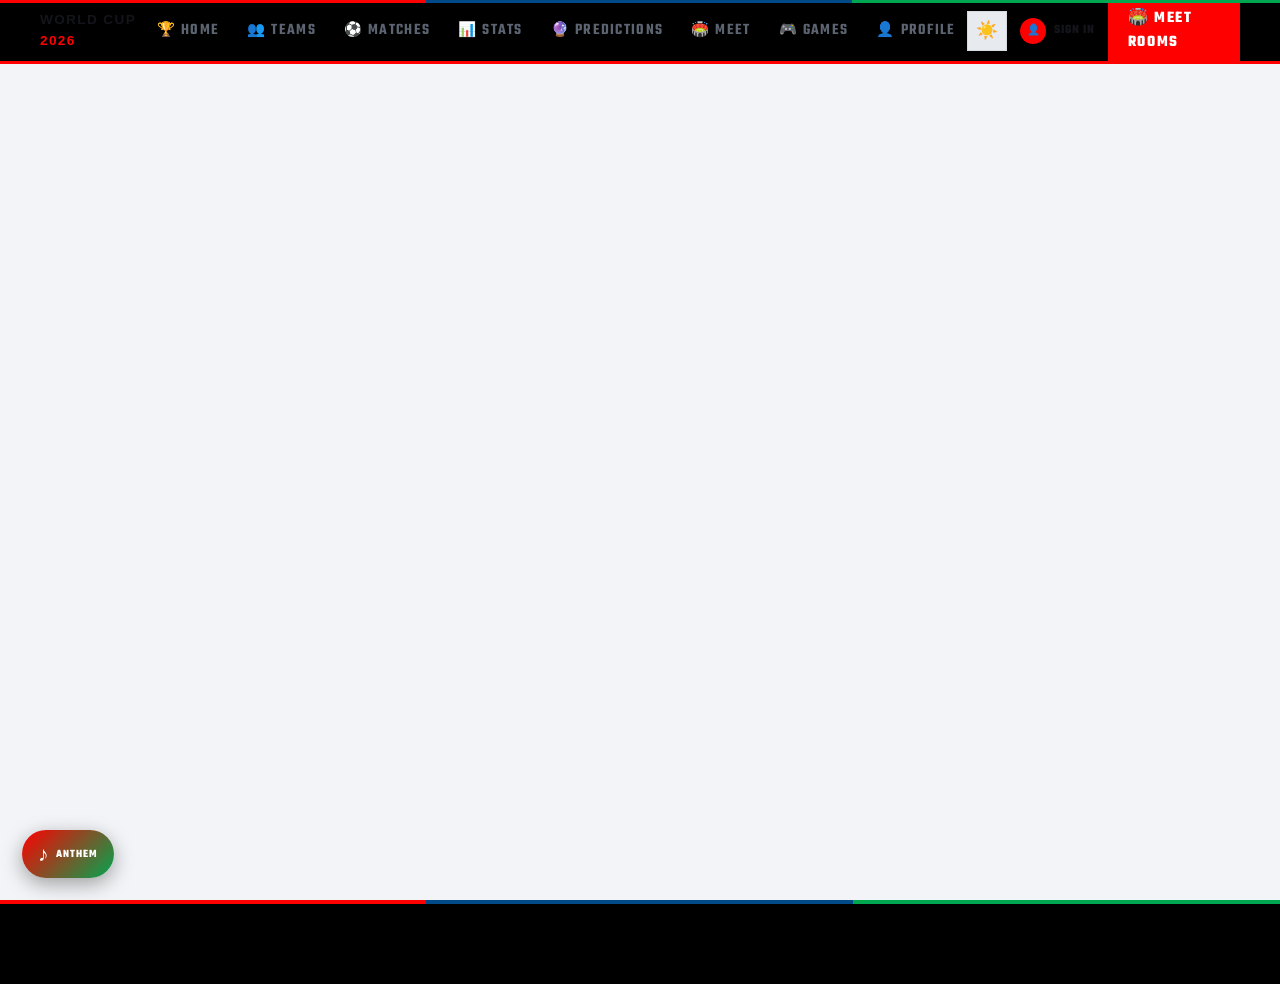
==== auth.html @ ac5ce8b0 "Merge pull request #30 from Archemasachika7/claude/focused-mccarthy-uDtkL Add auth page, profile pag" ====
<!DOCTYPE html>
<html lang="en">
<head>
  <meta charset="UTF-8" />
  <meta name="viewport" content="width=device-width, initial-scale=1.0" />
  <title>Sign In — World Cup 2026 Hub</title>
  <meta name="description" content="Sign in to your World Cup 2026 Hub account." />
  <link rel="icon" href="data:image/svg+xml,<svg xmlns='http://www.w3.org/2000/svg' viewBox='0 0 100 100'><text y='.9em' font-size='90'>⚽</text></svg>" />
  <link rel="preconnect" href="https://fonts.googleapis.com" />
  <link rel="preconnect" href="https://fonts.gstatic.com" crossorigin />
  <link rel="stylesheet" href="https://fonts.googleapis.com/css2?family=Archivo+Black&family=Teko:wght@400;500;600;700&family=Syncopate:wght@400;700&display=swap" />
  <link rel="stylesheet" href="css/style.css" />
  <link rel="stylesheet" href="css/animations.css" />
  <link rel="stylesheet" href="https://cdn.jsdelivr.net/npm/flag-icons@7.2.3/css/flag-icons.min.css" />
  <script src="https://cdn.jsdelivr.net/npm/@supabase/supabase-js@2/dist/umd/supabase.min.js"></script>
</head>
<body>

<nav id="main-nav"></nav>

<div class="auth-page">
  <div class="auth-card card-enter" id="auth-card">

    <!-- ── Logo / heading ─────────────────────────── -->
    <div class="auth-header">
      <div class="auth-badge">⚽</div>
      <h1 class="auth-title">World Cup 2026 Hub</h1>
      <p class="auth-subtitle">Sign in with a magic link — no password needed.</p>
    </div>

    <!-- ── Magic-link form ────────────────────────── -->
    <div id="auth-form-wrap">
      <div class="auth-field">
        <label for="auth-email" class="auth-label">Email address</label>
        <input id="auth-email" type="email" class="auth-input" placeholder="you@example.com" autocomplete="email" />
      </div>
      <button id="auth-send-btn" class="auth-btn">Send Magic Link</button>
      <p id="auth-msg" class="auth-msg" aria-live="polite"></p>
    </div>

    <!-- ── Already-logged-in state ────────────────── -->
    <div id="auth-logged-in" style="display:none; text-align:center;">
      <div class="auth-avatar-large" id="auth-avatar-large"></div>
      <p class="auth-welcome" id="auth-welcome-name"></p>
      <div class="auth-actions">
        <a href="profile.html" class="auth-btn">View Profile</a>
        <button id="auth-signout-btn" class="auth-btn auth-btn-ghost">Sign Out</button>
      </div>
    </div>

    <!-- ── Divider + social proof ─────────────────── -->
    <div class="auth-footer-note">
      Your predictions, Meet Room name, and lineup are tied to your account.
      <br>No tracking beyond what you choose to share.
    </div>
  </div>
</div>

<footer id="footer"></footer>

<script src="js/data.js"></script>
<script src="js/supabase-client.js"></script>
<script src="js/shared.js"></script>
<script src="js/auth.js"></script>
<script>
document.addEventListener("DOMContentLoaded", () => {
  buildNav("auth");

  // Listen for auth state
  WCAuth.onChange((user, profile) => {
    const formWrap = document.getElementById("auth-form-wrap");
    const loggedIn = document.getElementById("auth-logged-in");
    if (user) {
      formWrap.style.display = "none";
      loggedIn.style.display = "block";
      const display = profile?.display_name || user.email?.split("@")[0] || "Fan";
      document.getElementById("auth-welcome-name").textContent = `Welcome back, ${display}!`;
      const avatarEl = document.getElementById("auth-avatar-large");
      avatarEl.innerHTML = profile?.avatar_url
        ? `<img src="${profile.avatar_url}" alt="${display}" />`
        : `<span class="initials-big">${display.slice(0,2).toUpperCase()}</span>`;
      // Auto-redirect after 1.5 s unless they came from profile
      const from = new URLSearchParams(location.search).get("from");
      if (!from) setTimeout(() => location.href = "profile.html", 1500);
    } else {
      formWrap.style.display = "block";
      loggedIn.style.display = "none";
    }
  });

  // Magic-link send
  document.getElementById("auth-send-btn").addEventListener("click", sendMagicLink);
  document.getElementById("auth-email").addEventListener("keydown", e => {
    if (e.key === "Enter") sendMagicLink();
  });
  document.getElementById("auth-signout-btn").addEventListener("click", () => WCAuth.signOut());
});

async function sendMagicLink() {
  const email = document.getElementById("auth-email").value.trim();
  const msg   = document.getElementById("auth-msg");
  const btn   = document.getElementById("auth-send-btn");

  if (!email || !email.includes("@")) {
    msg.textContent = "Enter a valid email address.";
    msg.className = "auth-msg error";
    return;
  }

  btn.disabled = true;
  btn.textContent = "Sending…";
  msg.textContent = "";
  msg.className = "auth-msg";

  const { error } = await _sb.auth.signInWithOtp({
    email,
    options: { emailRedirectTo: location.origin + "/profile.html" },
  });

  btn.disabled = false;
  btn.textContent = "Send Magic Link";

  if (error) {
    msg.textContent = "Error: " + error.message;
    msg.className = "auth-msg error";
  } else {
    msg.textContent = "✅ Magic link sent! Check your inbox and click to sign in.";
    msg.className = "auth-msg success";
  }
}
</script>
</body>
</html>
---- css/style.css ----
/* ============================================================
   World Cup 2026 — Official FIFA Brand Identity
   ============================================================ */

@import url('https://fonts.googleapis.com/css2?family=Archivo+Black&family=Teko:wght@400;500;600;700&family=Syncopate:wght@400;700&display=swap');

/* Utility */
.hidden { display: none !important; }

:root {
  /* FIFA 2026 Brand Palette */
  --bg-dark:    #000000;
  --bg-card:    #0d0d0d;
  --bg-hover:   #1a1a1a;
  --accent:     #FF0000;        /* USA Red */
  --accent2:    #00A650;        /* Mexico Green */
  --canada:     #004B87;        /* Canada Blue */
  --cyan:       #00D4FF;
  --purple:     #8B00FF;
  --gold:       #FFD700;
  --text:       #FFFFFF;
  --text-dim:   #888888;
  --border:     #2a2a2a;
  --green:      #00A650;
  --yellow:     #FFD700;
  --red:        #FF0000;
  --radius:     0px;            /* Sharp edges — no border-radius */
  --shadow:     0 8px 0px rgba(255,0,0,0.15), 0 0 40px rgba(0,0,0,0.8);
  --font-head:  'Archivo Black', 'Impact', sans-serif;
  --font-label: 'Teko', 'Arial Narrow', sans-serif;
  --font-geo:   'Syncopate', 'Arial', sans-serif;
}

/* Light theme — overrides the structural colour variables */
:root[data-theme="light"] {
  --bg-dark:  #f3f4f7;
  --bg-card:  #ffffff;
  --bg-hover: #e7eaef;
  --text:     #14141c;
  --text-dim: #5b6470;
  --border:   #d6dae1;
  --shadow:   0 8px 0px rgba(255,0,0,0.10), 0 0 40px rgba(0,0,0,0.08);
}
/* Lighten the cinematic background layers in light mode (opacity drives the
   crossfade; filter brightness is independent so the fade still works). */
:root[data-theme="light"] .wc-bg-layer {
  filter: blur(16px) brightness(1.55) grayscale(0.25) !important;
}

*, *::before, *::after { box-sizing: border-box; margin: 0; padding: 0; }

html { scroll-behavior: smooth; }

body {
  background: var(--bg-dark);
  color: var(--text);
  font-family: 'Teko', 'Arial Narrow', system-ui, sans-serif;
  font-size: 1.05rem;
  letter-spacing: 0.01em;
  line-height: 1.5;
  overflow-x: hidden;
}

a { color: inherit; text-decoration: none; }
button { cursor: pointer; }

/* ============================================================
   Scrollbar
   ============================================================ */
::-webkit-scrollbar { width: 4px; height: 4px; }
::-webkit-scrollbar-track { background: #000; }
::-webkit-scrollbar-thumb { background: var(--accent); border-radius: 0; }

/* ============================================================
   Navigation — FIFA 2026 brand bar
   ============================================================ */
#main-nav {
  position: fixed;
  top: 0; left: 0; right: 0;
  z-index: 1000;
  padding: 0 40px;
  height: 64px;
  display: flex;
  align-items: center;
  justify-content: space-between;
  background: #000;
  border-bottom: 3px solid var(--accent);
  transition: border-color 0.1s;
}

/* Host-nation stripe across the top */
#main-nav::before {
  content: '';
  position: absolute;
  top: 0; left: 0; right: 0;
  height: 3px;
  background: linear-gradient(90deg, var(--accent) 33.3%, var(--canada) 33.3% 66.6%, var(--accent2) 66.6%);
}

#main-nav.scrolled {
  background: #000;
  border-bottom-color: var(--accent);
}

.nav-logo {
  display: flex;
  align-items: center;
  gap: 10px;
  font-family: var(--font-geo);
  font-size: 0.85rem;
  font-weight: 700;
  letter-spacing: 0.1em;
  text-transform: uppercase;
}

.nav-logo .logo-wc {
  color: var(--accent);
}

.nav-links {
  display: flex;
  gap: 4px;
  list-style: none;
}

.nav-link {
  font-family: var(--font-label);
  font-size: 1rem;
  font-weight: 600;
  letter-spacing: 0.08em;
  text-transform: uppercase;
  color: var(--text-dim);
  padding: 4px 12px;
  transition: color 0.1s, background 0.1s;
}

.nav-link:hover {
  color: var(--text);
  background: rgba(255,0,0,0.1);
}

.nav-cta {
  background: var(--accent);
  color: white;
  padding: 8px 20px;
  border-radius: 0;
  font-family: var(--font-label);
  font-size: 1rem;
  font-weight: 700;
  text-transform: uppercase;
  letter-spacing: 0.1em;
  transition: background 0.1s;
}

.nav-cta:hover { background: #cc0000; }

.nav-theme-toggle {
  background: var(--bg-hover);
  border: 1px solid var(--border);
  color: var(--text);
  font-size: 1.1rem;
  line-height: 1;
  width: 40px;
  height: 40px;
  display: inline-flex;
  align-items: center;
  justify-content: center;
  flex-shrink: 0;
  transition: border-color 0.15s, transform 0.15s;
}
.nav-theme-toggle:hover { border-color: var(--accent); transform: scale(1.08); }

/* ============================================================
   Hero Section — FIFA 2026 Brutalist
   ============================================================ */
#hero {
  position: relative;
  min-height: 100vh;
  display: flex;
  align-items: center;
  overflow: hidden;
  background: #000;
}

.hero-bg {
  position: absolute;
  inset: 0;
  background: #000;
}

/* Large geometric "26" grid pattern */
.hero-grid {
  position: absolute;
  inset: 0;
  background-image:
    linear-gradient(rgba(255,0,0,0.06) 1px, transparent 1px),
    linear-gradient(90deg, rgba(255,0,0,0.06) 1px, transparent 1px);
  background-size: 48px 48px;
}

/* Geometric accent block */
.hero-grid::after {
  content: '';
  position: absolute;
  top: 0; right: 0;
  width: 40%;
  height: 100%;
  background: linear-gradient(135deg, transparent 40%, rgba(255,0,0,0.04) 100%);
  clip-path: polygon(30% 0%, 100% 0%, 100% 100%, 0% 100%);
}

.hero-content {
  position: relative;
  z-index: 2;
  max-width: 1200px;
  margin: 0 auto;
  padding: 120px 40px 60px;
  width: 100%;
}

.hero-eyebrow {
  display: inline-flex;
  align-items: center;
  gap: 8px;
  background: var(--accent);
  border: none;
  border-radius: 0;
  padding: 5px 14px;
  font-family: var(--font-label);
  font-size: 0.95rem;
  font-weight: 700;
  text-transform: uppercase;
  letter-spacing: 0.15em;
  color: #fff;
  margin-bottom: 24px;
}

.hero-live-dot {
  width: 8px; height: 8px;
  background: #fff;
  border-radius: 50%;
  animation: pulse 1.5s infinite;
}

@keyframes pulse {
  0%, 100% { opacity: 1; transform: scale(1); }
  50%       { opacity: 0.4; transform: scale(1.3); }
}

.hero-title {
  font-family: var(--font-head);
  font-size: clamp(3rem, 8vw, 6.5rem);
  font-weight: 900;
  line-height: 0.95;
  letter-spacing: -0.02em;
  text-transform: uppercase;
  margin-bottom: 16px;
}

.hero-title .wc-year {
  color: var(--accent);
  display: block;
  font-family: var(--font-geo);
  font-size: 0.55em;
  letter-spacing: 0.12em;
}

.hero-subtitle {
  font-family: var(--font-label);
  font-size: clamp(1.1rem, 2vw, 1.35rem);
  color: var(--text-dim);
  max-width: 560px;
  margin-bottom: 36px;
  letter-spacing: 0.04em;
}

.hero-hosts {
  display: flex;
  gap: 0;
  flex-wrap: wrap;
  margin-bottom: 40px;
}

.host-pill {
  background: #000;
  border: 2px solid var(--border);
  border-radius: 0;
  padding: 6px 14px;
  font-family: var(--font-label);
  font-size: 0.95rem;
  font-weight: 600;
  letter-spacing: 0.06em;
  display: flex;
  align-items: center;
  gap: 6px;
  margin-right: -2px;
}

.host-pill:nth-child(1) { border-color: var(--accent); }
.host-pill:nth-child(2) { border-color: var(--canada); }
.host-pill:nth-child(3) { border-color: var(--accent2); }

.hero-actions {
  display: flex;
  gap: 0;
  flex-wrap: wrap;
  margin-bottom: 56px;
}

.btn-primary {
  background: var(--accent);
  color: white;
  border: none;
  padding: 14px 32px;
  border-radius: 0;
  font-family: var(--font-label);
  font-size: 1.1rem;
  font-weight: 700;
  letter-spacing: 0.1em;
  text-transform: uppercase;
  display: inline-flex;
  align-items: center;
  gap: 8px;
  transition: background 0.1s;
}

.btn-primary:hover { background: #cc0000; }

.btn-secondary {
  background: transparent;
  color: white;
  border: 2px solid rgba(255,255,255,0.3);
  padding: 14px 32px;
  border-radius: 0;
  font-family: var(--font-label);
  font-size: 1.1rem;
  font-weight: 600;
  letter-spacing: 0.1em;
  text-transform: uppercase;
  display: inline-flex;
  align-items: center;
  gap: 8px;
  transition: border-color 0.1s, background 0.1s;
}

.btn-secondary:hover { border-color: var(--accent); background: rgba(255,0,0,0.08); }

.hero-stats {
  display: flex;
  gap: 0;
  flex-wrap: wrap;
}

.hero-stat {
  text-align: left;
  padding: 16px 28px 16px 0;
  margin-right: 28px;
  border-right: 2px solid var(--border);
}

.hero-stat:last-child { border-right: none; }

.hero-stat .stat-num {
  font-family: var(--font-head);
  font-size: 2.6rem;
  font-weight: 900;
  color: var(--accent);
  line-height: 1;
}

.hero-stat .stat-lbl {
  font-family: var(--font-label);
  font-size: 0.9rem;
  color: var(--text-dim);
  text-transform: uppercase;
  letter-spacing: 0.1em;
  margin-top: 2px;
}

.hero-countdown {
  position: absolute;
  bottom: 40px;
  right: 40px;
  text-align: right;
}

.countdown-label {
  font-family: var(--font-label);
  font-size: 0.8rem;
  text-transform: uppercase;
  letter-spacing: 0.12em;
  color: var(--text-dim);
  margin-bottom: 6px;
}

#hero-countdown {
  font-family: var(--font-head);
  font-size: 1.4rem;
  font-weight: 900;
  color: var(--gold);
  font-variant-numeric: tabular-nums;
}

#hero-countdown span {
  display: inline-block;
  min-width: 2.5ch;
  text-align: center;
}

/* ============================================================
   Sections
   ============================================================ */
.section {
  padding: 80px 40px;
  max-width: 1200px;
  margin: 0 auto;
}

.section-full {
  padding: 80px 0;
}

.section-full .section-inner {
  max-width: 1200px;
  margin: 0 auto;
  padding: 0 40px;
}

.section-header {
  margin-bottom: 40px;
}

.section-tag {
  display: inline-block;
  background: var(--accent);
  color: #fff;
  border: none;
  border-radius: 0;
  padding: 3px 12px;
  font-family: var(--font-label);
  font-size: 0.85rem;
  font-weight: 700;
  text-transform: uppercase;
  letter-spacing: 0.12em;
  margin-bottom: 10px;
}

.section-title {
  font-family: var(--font-head);
  font-size: clamp(1.8rem, 4vw, 2.8rem);
  font-weight: 900;
  letter-spacing: -0.01em;
  text-transform: uppercase;
  margin-bottom: 8px;
}

.section-desc {
  color: var(--text-dim);
  font-size: 0.95rem;
  max-width: 560px;
}

.section-sub-title {
  font-size: 1.2rem;
  font-weight: 700;
  margin: 32px 0 16px;
  color: var(--text);
}

.section-fade { opacity: 0; transform: translateY(30px); transition: opacity 0.6s, transform 0.6s; }
.section-fade.visible { opacity: 1; transform: none; }

/* ============================================================
   Search
   ============================================================ */
.search-wrap {
  margin-bottom: 32px;
}

#search-input {
  width: 100%;
  max-width: 440px;
  background: var(--bg-card);
  border: 2px solid var(--border);
  border-radius: 0;
  padding: 12px 18px;
  font-family: var(--font-label);
  font-size: 1rem;
  letter-spacing: 0.05em;
  color: var(--text);
  outline: none;
  transition: border-color 0.1s;
}

#search-input:focus { border-color: var(--accent); }
#search-input::placeholder { color: var(--text-dim); }

/* ============================================================
   Teams Grid
   ============================================================ */
.conf-section { margin-bottom: 48px; }

.conf-title {
  font-size: 1rem;
  font-weight: 700;
  text-transform: uppercase;
  letter-spacing: 1px;
  color: var(--text-dim);
  margin-bottom: 16px;
  display: flex;
  align-items: center;
  gap: 10px;
}

.conf-count {
  background: var(--bg-card);
  border: 1px solid var(--border);
  border-radius: 0;
  padding: 2px 10px;
  font-family: var(--font-label);
  font-size: 0.85rem;
  font-weight: 600;
  color: var(--text-dim);
}

.teams-row {
  display: grid;
  grid-template-columns: repeat(auto-fill, minmax(160px, 1fr));
  gap: 2px;
}

.team-card {
  background: var(--bg-card);
  border: 1px solid var(--border);
  border-radius: 0;
  padding: 20px 14px;
  text-align: center;
  cursor: pointer;
  transition: border-color 0.1s, background 0.1s;
  position: relative;
  overflow: hidden;
}

.team-card::after {
  content: '';
  position: absolute;
  bottom: 0; left: 0; right: 0;
  height: 2px;
  background: var(--accent);
  transform: scaleX(0);
  transition: transform 0.1s;
  transform-origin: left;
}

.team-card:hover { border-color: var(--accent); background: #0d0d0d; }
.team-card:hover::after { transform: scaleX(1); }

.host-badge {
  position: absolute;
  top: 0; right: 0;
  background: var(--accent);
  color: white;
  font-family: var(--font-label);
  font-size: 0.7rem;
  font-weight: 700;
  padding: 2px 8px;
  border-radius: 0;
  letter-spacing: 0.08em;
  text-transform: uppercase;
}

.team-flag { font-size: 2.4rem; margin-bottom: 8px; display: block; }
.team-name  { font-family: var(--font-label); font-weight: 700; font-size: 1rem; letter-spacing: 0.04em; text-transform: uppercase; margin-bottom: 4px; line-height: 1.2; }
.team-group { font-family: var(--font-label); font-size: 0.85rem; color: var(--accent); font-weight: 700; letter-spacing: 0.08em; margin-bottom: 2px; }
.team-ranking { font-family: var(--font-label); font-size: 0.8rem; color: var(--text-dim); margin-bottom: 6px; }
.team-stars { font-size: 0.8rem; color: var(--gold); letter-spacing: 2px; }

/* ============================================================
   Matches
   ============================================================ */
.match-tabs-wrap {
  margin-bottom: 24px;
  overflow-x: auto;
  padding-bottom: 4px;
}

#match-tabs {
  display: flex;
  gap: 8px;
  min-width: max-content;
}

.tab-btn {
  background: #000;
  border: 2px solid var(--border);
  border-radius: 0;
  padding: 8px 18px;
  font-family: var(--font-label);
  font-size: 0.95rem;
  font-weight: 700;
  letter-spacing: 0.08em;
  text-transform: uppercase;
  color: var(--text-dim);
  transition: border-color 0.1s, color 0.1s, background 0.1s;
  white-space: nowrap;
}

.tab-btn.active, .tab-btn:hover {
  background: var(--accent);
  border-color: var(--accent);
  color: white;
}

#matches-list {
  display: grid;
  grid-template-columns: repeat(auto-fill, minmax(320px, 1fr));
  gap: 16px;
}

.match-card {
  background: var(--bg-card);
  border: 1px solid var(--border);
  border-left: 3px solid var(--accent);
  border-radius: 0;
  padding: 18px;
  cursor: pointer;
  transition: border-color 0.1s, background 0.1s;
}

.match-card:hover { background: #111; border-left-color: var(--cyan); }

.match-stage { font-family: var(--font-label); font-size: 0.85rem; font-weight: 700; text-transform: uppercase; letter-spacing: 0.1em; color: var(--accent); margin-bottom: 4px; }
.match-date  { font-size: 0.75rem; color: var(--text-dim); margin-bottom: 14px; }

.match-teams {
  display: flex;
  align-items: center;
  justify-content: space-between;
  gap: 8px;
  margin-bottom: 14px;
}

.match-team {
  display: flex;
  align-items: center;
  gap: 6px;
  font-weight: 700;
  font-size: 0.92rem;
  flex: 1;
}

.home-team { justify-content: flex-start; }
.away-team { justify-content: flex-end; flex-direction: row-reverse; }

.mflag { font-size: 1.4rem; }
.mname { font-size: 0.82rem; white-space: nowrap; overflow: hidden; text-overflow: ellipsis; max-width: 90px; }

.match-center { flex-shrink: 0; text-align: center; min-width: 60px; }

.vs-badge {
  background: rgba(255,255,255,0.08);
  border: 1px solid var(--border);
  border-radius: 4px;
  padding: 4px 10px;
  font-size: 0.75rem;
  font-weight: 700;
  color: var(--text-dim);
}

.final-score {
  font-size: 1.2rem;
  font-weight: 900;
  color: var(--gold);
  text-align: center;
  line-height: 1.2;
}
.pen-note { font-size: 0.65rem; color: var(--text-dim); font-weight: 400; }

/* ── Live score badge (in-play matches) ────── */
.live-score-badge {
  display: flex;
  flex-direction: column;
  align-items: center;
  gap: 2px;
  font-size: 1.2rem;
  font-weight: 900;
  color: #ff4444;
  line-height: 1.1;
  text-align: center;
}
.live-elapsed { font-size: 0.65rem; font-weight: 700; color: #ff8888; letter-spacing: 0.05em; }

/* Pulsing red dot (reused for live indicators) */
.live-dot {
  display: inline-block;
  width: 8px;
  height: 8px;
  border-radius: 50%;
  background: #ff3333;
  margin-right: 5px;
  animation: livePulse 1s ease-in-out infinite;
  vertical-align: middle;
}
@keyframes livePulse {
  0%, 100% { opacity: 1; transform: scale(1); }
  50%       { opacity: 0.4; transform: scale(0.7); }
}

/* Modal live / result lines */
.modal-live-badge {
  margin: 4px 0 0;
  font-size: 0.85rem;
  font-weight: 700;
  color: #ff4444;
}
.modal-result {
  margin: 4px 0 0;
  font-size: 0.9rem;
  color: var(--gold);
}

.prob-bar {
  display: flex;
  height: 6px;
  border-radius: 3px;
  overflow: hidden;
  margin-bottom: 4px;
}

.prob-home { background: var(--accent);     display: flex; align-items: center; justify-content: flex-start; padding: 0 4px; font-size: 0.6rem; color: rgba(255,255,255,0.8); overflow: hidden; }
.prob-draw { background: rgba(255,255,255,0.25); display: flex; align-items: center; justify-content: center; font-size: 0.6rem; overflow: hidden; }
.prob-away { background: #3498db;           display: flex; align-items: center; justify-content: flex-end; padding: 0 4px; font-size: 0.6rem; color: rgba(255,255,255,0.8); overflow: hidden; }

.prob-bar { height: 26px; }

.prob-labels {
  display: flex;
  justify-content: space-between;
  font-size: 0.68rem;
  color: var(--text-dim);
  margin-top: 2px;
}

/* ============================================================
   Stats Section
   ============================================================ */
.awards-banner {
  background: #0d0d0d;
  border: none;
  border-left: 4px solid var(--gold);
  border-radius: 0;
  padding: 24px;
  margin-bottom: 40px;
}

.awards-banner h3 {
  font-size: 1rem;
  font-weight: 700;
  text-transform: uppercase;
  letter-spacing: 1px;
  color: var(--gold);
  margin-bottom: 16px;
}

.awards-scroll {
  display: flex;
  gap: 14px;
  overflow-x: auto;
  padding-bottom: 6px;
}

.award-chip {
  background: #0d0d0d;
  border: 1px solid var(--border);
  border-radius: 0;
  padding: 12px 16px;
  min-width: 200px;
  display: flex;
  align-items: center;
  gap: 10px;
  flex-shrink: 0;
}

.award-nation { font-size: 1.6rem; }
.award-chip strong { font-size: 0.88rem; }
.award-chip small { font-size: 0.72rem; color: var(--text-dim); }
.award-league { color: var(--accent) !important; }

.league-section { margin-bottom: 48px; }

.league-title {
  font-size: 1.1rem;
  font-weight: 700;
  margin-bottom: 16px;
  display: flex;
  align-items: center;
  gap: 8px;
}

.stats-table-wrap {
  overflow-x: auto;
  border-radius: 0;
  border: 1px solid var(--border);
}

.stats-table {
  width: 100%;
  border-collapse: collapse;
  font-size: 0.86rem;
}

.stats-table thead {
  background: rgba(229,9,20,0.12);
}

.stats-table th {
  padding: 12px 16px;
  text-align: left;
  font-size: 0.75rem;
  text-transform: uppercase;
  letter-spacing: 0.5px;
  color: var(--text-dim);
  font-weight: 700;
}

.stats-table td {
  padding: 12px 16px;
  border-bottom: 1px solid rgba(255,255,255,0.04);
}

.stats-table tbody tr:hover { background: var(--bg-hover); }
.stats-table tbody tr:last-child td { border-bottom: none; }
.award-row { background: rgba(255,215,0,0.04) !important; }

.rating-badge {
  background: var(--accent);
  color: white;
  padding: 2px 8px;
  border-radius: 0;
  font-family: var(--font-label);
  font-weight: 700;
  font-size: 0.9rem;
  letter-spacing: 0.04em;
}

/* ============================================================
   Predictions Section
   ============================================================ */
.favs-intro {
  background: #0d0d0d;
  border: none;
  border-left: 3px solid var(--canada);
  border-radius: 0;
  padding: 16px 20px;
  font-family: var(--font-label);
  font-size: 1rem;
  letter-spacing: 0.03em;
  color: var(--text-dim);
  margin-bottom: 32px;
}

.favs-podium {
  display: grid;
  grid-template-columns: repeat(3, 1fr);
  gap: 16px;
  margin-bottom: 40px;
}

.podium-card {
  background: #0d0d0d;
  border: 1px solid var(--border);
  border-radius: 0;
  padding: 28px 20px;
  text-align: center;
  cursor: pointer;
  transition: border-color 0.1s, background 0.1s;
  position: relative;
  overflow: hidden;
}

.podium-card::before {
  content: '';
  position: absolute;
  top: 0; left: 0; right: 0;
  height: 4px;
}

.p1::before { background: var(--gold); }
.p2::before { background: #c0c0c0; }
.p3::before { background: #cd7f32; }

.p1 { border-top: none; }
.p2 { border-top: none; }
.p3 { border-top: none; }

.podium-card:hover { background: #111; border-color: var(--accent); }

.podium-medal { font-size: 1.8rem; margin-bottom: 8px; }
.podium-flag  { font-size: 3rem; margin-bottom: 8px; display: block; }
.podium-name  { font-family: var(--font-head); font-weight: 900; font-size: 1.1rem; text-transform: uppercase; margin-bottom: 6px; }
.podium-pct   { font-family: var(--font-head); font-size: 1.6rem; font-weight: 900; color: var(--accent); margin-bottom: 8px; }
.podium-sq    { font-size: 0.78rem; color: var(--text-dim); margin-top: 8px; }

.podium-label, .rank-label {
  display: inline-block;
  border-radius: 4px;
  padding: 3px 10px;
  font-size: 0.72rem;
  font-weight: 700;
  text-transform: uppercase;
  letter-spacing: 0.5px;
}

.label-green { background: rgba(46,204,113,0.15); color: var(--green); border: 1px solid rgba(46,204,113,0.25); }
.label-yellow { background: rgba(241,196,15,0.15); color: var(--yellow); border: 1px solid rgba(241,196,15,0.25); }
.label-grey   { background: rgba(255,255,255,0.06); color: var(--text-dim); border: 1px solid var(--border); }

.rankings-list {
  display: flex;
  flex-direction: column;
  gap: 10px;
  margin-bottom: 40px;
}

.ranking-row {
  background: #0d0d0d;
  border: 1px solid var(--border);
  border-left: 3px solid transparent;
  border-radius: 0;
  padding: 14px 18px;
  display: flex;
  align-items: center;
  gap: 14px;
  cursor: pointer;
  transition: border-left-color 0.1s, background 0.1s;
}

.ranking-row:hover { background: #111; border-left-color: var(--accent); }

.rank-num   { width: 28px; font-weight: 800; color: var(--text-dim); font-size: 0.88rem; }
.rank-flag  { font-size: 1.4rem; }
.rank-name  { width: 140px; font-weight: 700; font-size: 0.9rem; }

.rank-bar-wrap {
  flex: 1;
  background: rgba(255,255,255,0.06);
  height: 6px;
  border-radius: 3px;
  overflow: hidden;
}

.rank-bar {
  height: 100%;
  background: linear-gradient(90deg, var(--accent), var(--accent2));
  border-radius: 3px;
  transition: width 0.8s cubic-bezier(0.4,0,0.2,1);
}

.rank-pct { width: 40px; text-align: right; font-size: 0.82rem; font-weight: 700; color: var(--text-dim); }

/* Head 2 Head */
.head2head-section {
  background: #0d0d0d;
  border: 1px solid var(--border);
  border-radius: 0;
  padding: 28px;
}

.h2h-selectors {
  display: flex;
  align-items: center;
  gap: 14px;
  flex-wrap: wrap;
  margin-bottom: 20px;
}

.h2h-selectors select {
  background: #000;
  border: 2px solid var(--border);
  border-radius: 0;
  padding: 10px 14px;
  color: var(--text);
  font-family: var(--font-label);
  font-size: 1rem;
  letter-spacing: 0.04em;
  flex: 1;
  min-width: 180px;
  outline: none;
  transition: border-color 0.1s;
}

.h2h-selectors select:focus { border-color: var(--accent); }

.h2h-vs {
  font-weight: 900;
  font-size: 1rem;
  color: var(--text-dim);
}

.h2h-result-card {
  background: #000;
  border: 1px solid var(--border);
  border-radius: 0;
  padding: 24px;
}

.h2h-teams {
  display: flex;
  align-items: center;
  gap: 20px;
  font-size: 1.1rem;
  font-weight: 700;
  margin-bottom: 8px;
}

.h2h-divider { color: var(--text-dim); }

.big-prob-bar {
  display: flex;
  height: 48px;
  border-radius: 0;
  overflow: hidden;
  margin-bottom: 12px;
  font-family: var(--font-label);
  font-size: 1rem;
  font-weight: 700;
  letter-spacing: 0.05em;
}

.bpb-home {
  background: var(--accent);
  display: flex;
  align-items: center;
  justify-content: center;
  color: white;
  gap: 4px;
  min-width: 60px;
  transition: width 0.6s;
}

.bpb-draw {
  background: rgba(255,255,255,0.12);
  display: flex;
  align-items: center;
  justify-content: center;
  font-size: 0.7rem;
  text-align: center;
  line-height: 1.2;
  color: var(--text);
  min-width: 50px;
  transition: width 0.6s;
}

.bpb-away {
  background: #3498db;
  display: flex;
  align-items: center;
  justify-content: center;
  color: white;
  gap: 4px;
  min-width: 60px;
  transition: width 0.6s;
}

.h2h-detail {
  display: flex;
  gap: 20px;
  font-size: 0.78rem;
  color: var(--text-dim);
  margin-top: 10px;
  flex-wrap: wrap;
}

.prediction-verdict {
  font-size: 0.95rem;
  color: var(--text);
}

.prediction-verdict strong {
  color: var(--gold);
}

.error-text { color: var(--red); font-size: 0.88rem; }
.muted-text { color: var(--text-dim); font-size: 0.88rem; font-style: italic; }

.mt-10 { margin-top: 10px; }
.mt-20 { margin-top: 20px; }

/* ============================================================
   News Section
   ============================================================ */
.news-header-row {
  display: flex;
  align-items: center;
  justify-content: space-between;
  flex-wrap: wrap;
  gap: 12px;
  margin-bottom: 24px;
}

#news-last-update {
  font-size: 0.78rem;
  color: var(--text-dim);
  font-style: italic;
}

.news-refresh-btn {
  background: transparent;
  border: 1px solid var(--border);
  color: var(--text-dim);
  padding: 6px 14px;
  border-radius: 4px;
  font-size: 0.78rem;
  transition: all 0.2s;
}

.news-refresh-btn:hover {
  border-color: var(--accent);
  color: var(--accent);
}

#news-grid {
  display: grid;
  grid-template-columns: repeat(auto-fill, minmax(280px, 1fr));
  gap: 16px;
}

.news-featured {
  grid-column: 1 / -1;
  display: grid !important;
  grid-template-columns: 1fr 1fr;
  min-height: 240px;
}

.news-card {
  background: #0d0d0d;
  border: 1px solid var(--border);
  border-radius: 0;
  overflow: hidden;
  display: flex;
  flex-direction: column;
  transition: border-color 0.1s;
}

.news-card:hover { border-color: var(--accent); }

/* Scroll progress bar — host-nation tricolour */
#scroll-progress {
  position: fixed;
  top: 0;
  left: 0;
  height: 3px;
  width: 0;
  z-index: 200;
  background: linear-gradient(90deg, var(--accent) 0 33%, var(--canada) 33% 66%, var(--accent2) 66% 100%);
  transition: width 0.1s linear;
  pointer-events: none;
}

/* ── Floating anthem player ───────────────────── */
.anthem-toggle {
  position: fixed;
  bottom: 22px;
  left: 22px;
  z-index: 250;
  display: flex;
  align-items: center;
  gap: 8px;
  height: 48px;
  padding: 0 16px;
  border: none;
  border-radius: 999px;
  cursor: pointer;
  background: linear-gradient(135deg, var(--accent), var(--accent2, #c0392b));
  color: #fff;
  box-shadow: 0 6px 20px rgba(0,0,0,0.35);
  transition: transform 0.2s ease, box-shadow 0.2s ease;
}
.anthem-toggle:hover { transform: translateY(-2px) scale(1.04); box-shadow: 0 10px 26px rgba(0,0,0,0.45); }
.anthem-toggle:active { transform: scale(0.97); }

.anthem-icon {
  font-size: 1.3rem;
  line-height: 1;
}
.anthem-toggle.playing .anthem-icon { display: none; }

/* Equalizer bars — only visible while playing */
.anthem-eq {
  display: none;
  align-items: flex-end;
  gap: 3px;
  height: 18px;
}
.anthem-toggle.playing .anthem-eq { display: flex; }
.anthem-eq i {
  display: block;
  width: 3px;
  background: #fff;
  border-radius: 2px;
  animation: anthemEq 0.9s ease-in-out infinite;
}
.anthem-eq i:nth-child(1) { animation-delay: 0s;    height: 8px;  }
.anthem-eq i:nth-child(2) { animation-delay: 0.2s;  height: 16px; }
.anthem-eq i:nth-child(3) { animation-delay: 0.4s;  height: 11px; }
.anthem-eq i:nth-child(4) { animation-delay: 0.1s;  height: 14px; }
@keyframes anthemEq {
  0%, 100% { transform: scaleY(0.4); }
  50%       { transform: scaleY(1); }
}
.anthem-toggle::after {
  content: "Anthem";
  font-family: var(--font-label, sans-serif);
  font-size: 0.7rem;
  font-weight: 700;
  letter-spacing: 0.08em;
  text-transform: uppercase;
}
.anthem-toggle.playing::after { content: "Playing"; }
@media (max-width: 600px) {
  .anthem-toggle::after { display: none; }
  .anthem-toggle { padding: 0 13px; }
}

/* Next Match Spotlight */
.next-match-card {
  background: var(--bg-card);
  border: 1px solid var(--border);
  border-top: 4px solid var(--accent);
  padding: 28px;
  max-width: 760px;
  margin: 0 auto;
}
.nm-stage {
  text-align: center;
  color: var(--text-dim);
  font-size: 0.82rem;
  text-transform: uppercase;
  letter-spacing: 0.08em;
  margin-bottom: 18px;
}
.nm-teams {
  display: grid;
  grid-template-columns: 1fr auto 1fr;
  align-items: center;
  gap: 16px;
}
.nm-team {
  display: flex;
  flex-direction: column;
  align-items: center;
  gap: 10px;
  font-weight: 800;
  font-size: 1.05rem;
  text-align: center;
}
.nm-vs { text-align: center; }
.nm-countdown {
  font-family: var(--font-geo);
  font-size: 1.5rem;
  font-weight: 700;
  color: var(--accent);
  letter-spacing: 0.04em;
}
.nm-kickoff { font-size: 0.78rem; color: var(--text-dim); margin-top: 4px; }
.nm-prob { margin-top: 24px; }
.nm-prob-bar {
  display: flex;
  height: 12px;
  border-radius: 6px;
  overflow: hidden;
  border: 1px solid var(--border);
}
.nm-prob-seg { height: 100%; }
.nm-home { background: var(--accent); }
.nm-draw { background: var(--text-dim); }
.nm-away { background: var(--canada); }
.nm-prob-labels {
  display: flex;
  justify-content: space-between;
  margin-top: 8px;
  font-size: 0.76rem;
  color: var(--text-dim);
}
@media (max-width: 560px) {
  .nm-team span { font-size: 0.85rem; }
  .nm-countdown { font-size: 1.2rem; }
}

/* Live news ticker */
.news-ticker {
  display: flex;
  align-items: stretch;
  background: #0d0d0d;
  border-bottom: 1px solid var(--border);
  overflow: hidden;
  position: sticky;
  top: 0;
  z-index: 60;
}
.news-ticker-tag {
  flex-shrink: 0;
  display: flex;
  align-items: center;
  gap: 6px;
  padding: 7px 14px;
  background: var(--accent);
  color: #fff;
  font-family: var(--font-label);
  font-weight: 700;
  font-size: 0.85rem;
  letter-spacing: 0.08em;
  text-transform: uppercase;
}
.news-ticker-viewport { flex: 1; overflow: hidden; display: flex; align-items: center; }
.news-ticker-track {
  display: inline-flex;
  align-items: center;
  white-space: nowrap;
  will-change: transform;
  animation: newsTickerScroll 60s linear infinite;
}
.news-ticker:hover .news-ticker-track { animation-play-state: paused; }
.news-ticker-item { padding: 7px 4px; font-size: 0.9rem; color: var(--text); }
.news-ticker-sep { color: var(--accent); padding: 0 14px; font-weight: 700; }
@keyframes newsTickerScroll {
  0%   { transform: translateX(0); }
  100% { transform: translateX(-50%); }
}
@media (prefers-reduced-motion: reduce) {
  .news-ticker-track { animation: none; }
}

/* News loading skeleton */
.news-skeleton { pointer-events: none; }
.skeleton-box { min-height: 160px; }
.news-featured .skeleton-box { min-height: 220px; }
.skeleton-line {
  display: block;
  height: 12px;
  border-radius: 4px;
  margin: 8px 0;
}
.skeleton-tag   { width: 70px;  height: 18px; }
.skeleton-title { width: 90%;   height: 18px; }
.skeleton-short { width: 55%; }
.skeleton-box,
.skeleton-line {
  background: linear-gradient(90deg,
    rgba(255,255,255,0.05) 25%,
    rgba(255,255,255,0.12) 37%,
    rgba(255,255,255,0.05) 63%);
  background-size: 400% 100%;
  animation: skeletonShimmer 1.4s ease-in-out infinite;
}
@keyframes skeletonShimmer {
  0%   { background-position: 100% 50%; }
  100% { background-position: 0 50%; }
}

.news-img {
  background-size: cover;
  background-position: center;
  min-height: 160px;
}

.news-img-placeholder {
  background: linear-gradient(135deg, rgba(229,9,20,0.08) 0%, rgba(255,107,53,0.06) 100%);
  min-height: 100px;
  display: flex;
  align-items: center;
  justify-content: center;
  font-size: 2.5rem;
}

.news-featured .news-img-placeholder { min-height: 100%; }

.news-body { padding: 18px; flex: 1; display: flex; flex-direction: column; gap: 8px; }

.news-tag {
  display: inline-block;
  background: var(--accent);
  color: #fff;
  border-radius: 0;
  padding: 2px 8px;
  font-family: var(--font-label);
  font-size: 0.8rem;
  font-weight: 700;
  text-transform: uppercase;
  letter-spacing: 0.1em;
  width: fit-content;
}

.news-title  { font-weight: 700; font-size: 0.95rem; line-height: 1.4; }
.news-desc   { font-size: 0.82rem; color: var(--text-dim); line-height: 1.5; flex: 1; }
.news-meta   { display: flex; align-items: center; gap: 12px; font-size: 0.75rem; color: var(--text-dim); flex-wrap: wrap; margin-top: auto; }
.news-read   { color: var(--accent); font-weight: 600; transition: opacity 0.2s; }
.news-read:hover { opacity: 0.75; }

/* ============================================================
   Stream Banner
   ============================================================ */
#stream-banner {
  background: #FF0000;
  border-top: none;
  border-bottom: none;
  padding: 48px 40px;
  text-align: center;
}

.stream-banner-inner { max-width: 800px; margin: 0 auto; }

.stream-title { font-family: var(--font-head); font-size: 2.2rem; font-weight: 900; text-transform: uppercase; letter-spacing: 0.02em; margin-bottom: 12px; color: #fff; }
.stream-title span { color: #000; }

.stream-desc { color: rgba(255,255,255,0.8); margin-bottom: 32px; font-family: var(--font-label); font-size: 1.05rem; letter-spacing: 0.04em; }

.stream-links {
  display: flex;
  gap: 14px;
  justify-content: center;
  flex-wrap: wrap;
  margin-bottom: 20px;
}

.stream-link-btn {
  background: #000;
  color: white;
  border: 2px solid #000;
  padding: 14px 28px;
  border-radius: 0;
  font-family: var(--font-label);
  font-weight: 700;
  font-size: 1rem;
  letter-spacing: 0.08em;
  text-transform: uppercase;
  display: inline-flex;
  align-items: center;
  gap: 8px;
  transition: background 0.1s, border-color 0.1s;
  text-decoration: none;
}

.stream-link-btn:hover { background: #1a1a1a; border-color: #fff; }

.stream-link-btn.alt {
  background: transparent;
  border: 2px solid rgba(255,255,255,0.6);
  color: #fff;
}

.stream-link-btn.alt:hover { background: rgba(0,0,0,0.3); border-color: #fff; }

.stream-note { font-size: 0.78rem; color: var(--text-dim); }
.stream-note a { color: var(--accent); text-decoration: underline; }

/* ============================================================
   Modal
   ============================================================ */
#modal {
  position: fixed;
  inset: 0;
  z-index: 2000;
  background: rgba(0,0,0,0.85);
  display: flex;
  align-items: flex-start;
  justify-content: center;
  padding: 80px 20px 20px;
  overflow-y: auto;
  opacity: 0;
  pointer-events: none;
  transition: opacity 0.25s;
}

#modal.open { opacity: 1; pointer-events: all; }

#modal-inner {
  background: #0d0d0d;
  border: 1px solid var(--border);
  border-top: 4px solid var(--accent);
  border-radius: 0;
  width: 100%;
  max-width: 680px;
  padding: 32px;
  position: relative;
  max-height: 80vh;
  overflow-y: auto;
}

#modal-close {
  position: absolute;
  top: 16px; right: 16px;
  background: rgba(255,255,255,0.08);
  border: none;
  color: var(--text);
  width: 32px; height: 32px;
  border-radius: 50%;
  font-size: 1.1rem;
  display: flex;
  align-items: center;
  justify-content: center;
  transition: background 0.2s;
}

#modal-close:hover { background: rgba(255,255,255,0.18); }

.modal-header {
  display: flex;
  align-items: center;
  gap: 16px;
  margin-bottom: 24px;
}

.modal-flag { font-size: 3rem; }
.modal-header h2 { font-size: 1.6rem; font-weight: 900; margin-bottom: 4px; }
.modal-sub { color: var(--text-dim); font-size: 0.85rem; }

.modal-scores {
  display: grid;
  grid-template-columns: repeat(4, 1fr);
  gap: 12px;
  margin-bottom: 20px;
}

.score-box {
  background: var(--bg-dark);
  border: 1px solid var(--border);
  border-radius: 8px;
  padding: 14px 12px;
  text-align: center;
}

.score-val { font-size: 1.4rem; font-weight: 900; color: var(--accent); margin-bottom: 4px; }
.score-lbl { font-size: 0.7rem; text-transform: uppercase; letter-spacing: 0.5px; color: var(--text-dim); }

.modal-verdict {
  display: inline-block;
  border-radius: 6px;
  padding: 6px 16px;
  font-weight: 700;
  font-size: 0.85rem;
  margin-bottom: 24px;
}

.verdict-green  { background: rgba(46,204,113,0.12);  color: var(--green);    border: 1px solid rgba(46,204,113,0.2); }
.verdict-yellow { background: rgba(241,196,15,0.12);  color: var(--yellow);   border: 1px solid rgba(241,196,15,0.2); }
.verdict-grey   { background: rgba(255,255,255,0.06); color: var(--text-dim); border: 1px solid var(--border); }

.modal-section-title {
  font-size: 0.85rem;
  font-weight: 700;
  text-transform: uppercase;
  letter-spacing: 1px;
  color: var(--text-dim);
  margin: 20px 0 12px;
}

.green-title { color: var(--green) !important; }
.red-title   { color: var(--red)   !important; }

.player-list { display: flex; flex-direction: column; gap: 8px; }

.player-row {
  background: var(--bg-dark);
  border: 1px solid var(--border);
  border-radius: 8px;
  padding: 10px 14px;
  display: flex;
  align-items: center;
  gap: 10px;
  flex-wrap: wrap;
  font-size: 0.84rem;
}

.player-nation { font-size: 1.2rem; }
.player-name   { font-weight: 700; flex: 1; min-width: 100px; }
.player-club   { color: var(--text-dim); font-size: 0.78rem; }
.player-stats  { font-size: 0.78rem; color: var(--text-dim); }
.player-rating { color: var(--gold); font-weight: 700; font-size: 0.82rem; }
.player-award  { color: var(--gold); font-size: 0.76rem; background: rgba(255,215,0,0.08); border-radius: 4px; padding: 2px 8px; }

.awards-list { list-style: none; display: flex; flex-direction: column; gap: 6px; font-size: 0.88rem; }
.awards-list li { padding: 6px 0; border-bottom: 1px solid rgba(255,255,255,0.04); }

.strengths-weaknesses {
  display: grid;
  grid-template-columns: 1fr 1fr;
  gap: 20px;
  margin-top: 12px;
}

.strengths-weaknesses ul { list-style: none; display: flex; flex-direction: column; gap: 6px; font-size: 0.84rem; }
.strengths-weaknesses li { padding: 4px 0; }

.match-modal-header { margin-bottom: 20px; text-align: center; }
.match-modal-header h2 { font-size: 1.3rem; font-weight: 800; margin-bottom: 6px; }
.match-modal-header p { color: var(--text-dim); font-size: 0.85rem; }

.big-matchup {
  display: flex;
  align-items: center;
  justify-content: space-between;
  gap: 16px;
  margin-bottom: 24px;
  text-align: center;
}

.bm-team { flex: 1; font-weight: 700; font-size: 1rem; }
.bm-flag { font-size: 3rem; }
.bm-vs   { font-size: 1.5rem; font-weight: 900; color: var(--text-dim); }

/* ============================================================
   Footer — FIFA 2026 brand
   ============================================================ */
#footer {
  background: #000;
  border-top: 4px solid var(--border);
  border-image: linear-gradient(90deg, var(--accent) 33.3%, var(--canada) 33.3% 66.6%, var(--accent2) 66.6%) 1;
  padding: 40px;
  text-align: center;
  color: var(--text-dim);
  font-family: var(--font-label);
  font-size: 0.9rem;
  letter-spacing: 0.04em;
}

.footer-links {
  display: flex;
  gap: 24px;
  justify-content: center;
  flex-wrap: wrap;
  margin-bottom: 16px;
  font-weight: 600;
}

.footer-links a:hover { color: var(--accent); }

.footer-disclaimer { max-width: 600px; margin: 12px auto 0; line-height: 1.6; opacity: 0.7; }

/* ============================================================
   Responsive
   ============================================================ */
@media (max-width: 768px) {
  #main-nav { padding: 14px 20px; }
  .nav-links { display: none; }
  .section { padding: 60px 20px; }
  .hero-content { padding: 100px 20px 60px; }
  .hero-countdown { position: relative; bottom: auto; right: auto; text-align: left; margin-top: 32px; }
  .hero-stats { gap: 28px; }
  .favs-podium { grid-template-columns: 1fr; }
  .modal-scores { grid-template-columns: repeat(2, 1fr); }
  .strengths-weaknesses { grid-template-columns: 1fr; }
  .news-featured { grid-template-columns: 1fr; }
  .big-matchup { flex-direction: column; gap: 8px; }
  #stream-banner { padding: 40px 20px; }
  .teams-row { grid-template-columns: repeat(auto-fill, minmax(130px, 1fr)); }
}

/* ============================================================
   Stream Section — FIFA 2026
   ============================================================ */
.stream-wrap {
  background: #000;
  border-top: 3px solid var(--accent);
  border-bottom: 3px solid var(--accent);
  padding: 64px 40px;
}

.stream-inner {
  max-width: 800px;
  margin: 0 auto;
  text-align: center;
}

.stream-title {
  font-family: var(--font-head);
  font-size: 2.2rem;
  font-weight: 900;
  text-transform: uppercase;
  letter-spacing: 0.02em;
  margin-bottom: 8px;
}

.stream-title span { color: var(--accent); }

.stream-subtitle {
  color: var(--text-dim);
  margin-bottom: 28px;
  font-family: var(--font-label);
  font-size: 1.05rem;
  letter-spacing: 0.04em;
}

.stream-input-bar {
  display: flex;
  align-items: center;
  background: #000;
  border: 2px solid var(--accent);
  border-radius: 0;
  overflow: hidden;
  margin-bottom: 12px;
  transition: border-color 0.1s;
}

.stream-input-bar:focus-within {
  border-color: var(--gold);
}

.stream-input-icon {
  padding: 0 16px;
  font-size: 1.2rem;
  color: var(--accent);
  flex-shrink: 0;
}

#stream-url-input {
  flex: 1;
  background: transparent;
  border: none;
  padding: 16px 8px;
  font-size: 1rem;
  color: var(--text);
  outline: none;
  min-width: 0;
}

#stream-url-input::placeholder { color: var(--text-dim); }

#stream-go-btn {
  background: var(--accent);
  color: white;
  border: none;
  padding: 16px 28px;
  font-family: var(--font-label);
  font-size: 1rem;
  font-weight: 700;
  letter-spacing: 0.08em;
  text-transform: uppercase;
  cursor: pointer;
  flex-shrink: 0;
  transition: background 0.1s;
}

#stream-go-btn:hover { background: #cc0000; }

.stream-alert {
  height: 24px;
  font-size: 0.82rem;
  color: var(--accent);
  opacity: 0;
  transition: opacity 0.3s;
  margin-bottom: 8px;
}

.stream-alert.visible { opacity: 1; }

.stream-presets {
  display: flex;
  gap: 10px;
  justify-content: center;
  flex-wrap: wrap;
  margin-bottom: 16px;
}

.preset-stream {
  background: rgba(255,255,255,0.06);
  border: 1px solid rgba(255,255,255,0.12);
  color: var(--text);
  padding: 9px 18px;
  border-radius: 6px;
  font-size: 0.85rem;
  font-weight: 600;
  cursor: pointer;
  transition: background 0.2s, border-color 0.2s;
}

.preset-stream:hover {
  background: rgba(229,9,20,0.12);
  border-color: rgba(229,9,20,0.3);
}

.stream-note {
  font-size: 0.76rem;
  color: var(--text-dim);
  line-height: 1.5;
}

/* ============================================================
   Team Card — updated (flags larger)
   ============================================================ */
.team-flag-lg { font-size: 3rem; margin-bottom: 8px; display: block; }
.team-top5 { font-size: 0.7rem; color: var(--text-dim); margin-bottom: 4px; }

.sq-badge {
  display: inline-block;
  border-radius: 3px;
  padding: 2px 8px;
  font-size: 0.65rem;
  font-weight: 700;
  text-transform: uppercase;
  letter-spacing: 0.5px;
  margin-top: 6px;
}

.sq-confirmed   { background: rgba(46,204,113,0.15); color: var(--green);    border: 1px solid rgba(46,204,113,0.3); }
.sq-preliminary { background: rgba(241,196,15,0.15); color: var(--yellow);   border: 1px solid rgba(241,196,15,0.3); }
.sq-pending     { background: rgba(255,255,255,0.06); color: var(--text-dim); border: 1px solid var(--border); }

/* ============================================================
   Match Card — flags prominent
   ============================================================ */
.mflag-lg { font-size: 2.4rem; display: block; margin-bottom: 4px; }
.mname-sm { font-size: 0.72rem; color: var(--text-dim); text-align: center; max-width: 80px; overflow: hidden; text-overflow: ellipsis; white-space: nowrap; }

/* ============================================================
   Squad Status Bar (in modal)
   ============================================================ */
.squad-status-bar {
  display: flex;
  align-items: flex-start;
  gap: 12px;
  border-radius: 8px;
  padding: 14px 16px;
  margin-bottom: 20px;
  font-size: 0.88rem;
}

.sq-bar-green  { background: rgba(46,204,113,0.08); border: 1px solid rgba(46,204,113,0.2); }
.sq-bar-yellow { background: rgba(241,196,15,0.08); border: 1px solid rgba(241,196,15,0.2); }
.sq-bar-grey   { background: rgba(255,255,255,0.04); border: 1px solid var(--border); }

.sq-status-icon { font-size: 1.3rem; flex-shrink: 0; }
.sq-note { font-size: 0.78rem; color: var(--text-dim); margin-top: 2px; line-height: 1.4; }

/* Squad player grid */
.squad-player-grid {
  display: flex;
  flex-wrap: wrap;
  gap: 8px;
  margin-bottom: 20px;
}

.squad-player-chip {
  background: var(--bg-dark);
  border-radius: 6px;
  padding: 8px 12px;
  font-size: 0.8rem;
  border: 1px solid var(--border);
  display: flex;
  flex-direction: column;
  gap: 2px;
}

.squad-player-chip.tier1 { border-color: rgba(229,9,20,0.25); }
.squad-player-chip.tier2 { border-color: rgba(255,215,0,0.2); opacity: 0.85; }
.squad-player-chip small { font-size: 0.68rem; color: var(--text-dim); }

.weight-chip {
  display: inline-block;
  background: rgba(255,215,0,0.12);
  color: var(--gold);
  border-radius: 3px;
  padding: 1px 5px;
  font-size: 0.62rem;
  font-weight: 700;
  width: fit-content;
}

/* League split bar */
.league-split-bar {
  display: flex;
  gap: 20px;
  font-size: 0.8rem;
  color: var(--text-dim);
  margin-bottom: 16px;
  flex-wrap: wrap;
}

.league-split-bar strong { color: var(--text); }

/* Player row extended */
.player-club { font-size: 0.76rem; color: var(--text-dim); }
.player-club.non-top5 { color: var(--gold); }
.league-label { font-style: italic; font-size: 0.7rem; }
.player-note  { font-size: 0.72rem; color: var(--text-dim); font-style: italic; grid-column: 1 / -1; }

/* ============================================================
   Stats Table — league labels & effective score
   ============================================================ */
.league-note {
  font-size: 0.82rem;
  color: var(--text-dim);
  margin-bottom: 12px;
  font-style: italic;
}

.weight-tag {
  font-size: 0.7rem;
  font-weight: 500;
  color: var(--green);
  margin-left: 8px;
}

.weight-discounted { color: var(--yellow) !important; }

.league-pill {
  display: inline-block;
  font-size: 1rem;
  margin-right: 4px;
}

.tier1-pill { /* flag emoji already shows */ }
.tier2-pill { opacity: 0.75; }

.eff-badge {
  display: inline-block;
  padding: 2px 8px;
  border-radius: 4px;
  font-weight: 700;
  font-size: 0.78rem;
}

.eff-full { background: rgba(46,204,113,0.15); color: var(--green); border: 1px solid rgba(46,204,113,0.2); }
.eff-disc { background: rgba(255,215,0,0.12);  color: var(--yellow); border: 1px solid rgba(255,215,0,0.2); }

/* ============================================================
   Rankings — top5 count chip
   ============================================================ */
.rank-top5 {
  font-size: 0.72rem;
  color: var(--text-dim);
  width: 36px;
  text-align: center;
  flex-shrink: 0;
}

/* ============================================================
   Live In-Play Predictor
   ============================================================ */
.live-predictor-card {
  background: var(--bg-card);
  border: 1px solid rgba(229,9,20,0.2);
  border-radius: 16px;
  padding: 32px;
}

.lp-teams {
  display: flex;
  align-items: center;
  gap: 14px;
  margin-bottom: 28px;
  flex-wrap: wrap;
}

.lp-teams select {
  flex: 1;
  min-width: 180px;
  background: var(--bg-dark);
  border: 1px solid var(--border);
  border-radius: 8px;
  padding: 12px 14px;
  font-size: 0.95rem;
  color: var(--text);
  outline: none;
  transition: border-color 0.2s;
}

.lp-teams select:focus { border-color: var(--accent); }
.lp-vs { font-weight: 900; font-size: 1.1rem; color: var(--text-dim); }

.lp-controls {
  display: grid;
  grid-template-columns: auto 1fr auto;
  gap: 24px;
  align-items: start;
  margin-bottom: 28px;
}

.lp-score-wrap label,
.lp-minute-wrap label,
.lp-cards-wrap label {
  display: block;
  font-size: 0.72rem;
  text-transform: uppercase;
  letter-spacing: 1px;
  color: var(--text-dim);
  margin-bottom: 10px;
  font-weight: 700;
}

.lp-score-inputs {
  display: flex;
  align-items: center;
  gap: 12px;
}

.lp-goals {
  display: flex;
  align-items: center;
  gap: 8px;
  background: var(--bg-dark);
  border: 1px solid var(--border);
  border-radius: 8px;
  padding: 6px 10px;
}

.lp-goals span {
  font-size: 1.6rem;
  font-weight: 900;
  min-width: 32px;
  text-align: center;
  font-variant-numeric: tabular-nums;
}

.lp-score-dash { font-size: 1.2rem; color: var(--text-dim); }

.goal-btn {
  background: rgba(255,255,255,0.06);
  border: 1px solid var(--border);
  color: var(--text);
  width: 30px; height: 30px;
  border-radius: 6px;
  font-size: 1.1rem;
  font-weight: 700;
  display: flex;
  align-items: center;
  justify-content: center;
  transition: background 0.15s;
}

.goal-btn:hover { background: var(--accent); border-color: var(--accent); }

.lp-minute-wrap input[type=range] {
  width: 100%;
  accent-color: var(--accent);
  cursor: pointer;
  height: 6px;
  margin: 6px 0;
}

.lp-minute-marks {
  display: flex;
  justify-content: space-between;
  font-size: 0.68rem;
  color: var(--text-dim);
  margin-top: 4px;
}

.lp-cards {
  display: flex;
  align-items: center;
  gap: 6px;
  flex-wrap: wrap;
}

.card-btn {
  background: rgba(255,255,255,0.05);
  border: 1px solid var(--border);
  color: var(--text);
  width: 26px; height: 26px;
  border-radius: 5px;
  font-size: 0.9rem;
  font-weight: 700;
  display: flex;
  align-items: center;
  justify-content: center;
  cursor: pointer;
  transition: background 0.15s;
}

.card-btn:hover { background: rgba(231,76,60,0.2); border-color: var(--red); }

.red-card-count { font-size: 0.82rem; font-weight: 700; min-width: 28px; text-align: center; }

/* Result display */
.lp-result {
  background: var(--bg-dark);
  border: 1px solid var(--border);
  border-radius: 12px;
  padding: 24px;
}

.lp-result-header {
  display: flex;
  align-items: center;
  justify-content: center;
  gap: 16px;
  margin-bottom: 16px;
  font-size: 2rem;
}

#lp-scoreline {
  font-size: 2.2rem;
  font-weight: 900;
  font-variant-numeric: tabular-nums;
  color: var(--gold);
}

.minute-badge {
  background: var(--accent);
  color: white;
  font-size: 0.8rem;
  font-weight: 700;
  padding: 4px 10px;
  border-radius: 4px;
  font-variant-numeric: tabular-nums;
  min-width: 44px;
  text-align: center;
}

.lp-verdict {
  text-align: center;
  font-size: 1rem;
  font-weight: 600;
  color: var(--text);
  margin-top: 12px;
}

.lp-momentum {
  text-align: center;
  font-size: 0.82rem;
  color: var(--text-dim);
  margin-top: 6px;
}

/* ============================================================
   H2H flags
   ============================================================ */
.h2h-flags {
  display: flex;
  align-items: center;
  justify-content: center;
  gap: 20px;
  margin-bottom: 8px;
}

.h2h-flag-lg { font-size: 3rem; }
.h2h-divider { font-weight: 900; color: var(--text-dim); font-size: 1.2rem; }

.h2h-names {
  display: flex;
  justify-content: space-between;
  font-size: 0.88rem;
  font-weight: 700;
  color: var(--text-dim);
  margin-bottom: 4px;
}

/* ============================================================
   Quick live link (in match modal)
   ============================================================ */
.quick-live-link { margin-top: 18px; text-align: center; }

.btn-sm {
  display: inline-block;
  background: rgba(229,9,20,0.12);
  border: 1px solid rgba(229,9,20,0.3);
  color: var(--accent);
  padding: 8px 18px;
  border-radius: 6px;
  font-size: 0.82rem;
  font-weight: 600;
  cursor: pointer;
  transition: background 0.2s;
}

.btn-sm:hover { background: rgba(229,9,20,0.22); }

/* ============================================================
   Modal — flag size update
   ============================================================ */
.modal-flag-lg { font-size: 3.5rem; }

/* Responsive — live predictor */
@media (max-width: 768px) {
  .lp-controls { grid-template-columns: 1fr; }
  .stream-wrap  { padding: 40px 20px; }
  .stream-input-bar { flex-direction: column; border-radius: 10px; }
  .stream-input-icon { padding: 10px 0 0; }
  #stream-url-input { width: 100%; padding: 12px 16px; }
  #stream-go-btn { width: 100%; border-radius: 0 0 8px 8px; }
  .favs-podium { grid-template-columns: 1fr; }
  .modal-scores { grid-template-columns: repeat(2,1fr); }
  .lp-result-header { font-size: 1.4rem; }
  #lp-scoreline { font-size: 1.6rem; }
}

/* ============================================================
   Watch Party Section
   ============================================================ */
#watch-party-section {
  padding: 60px 5% 80px;
  background: linear-gradient(180deg, rgba(229,9,20,0.04) 0%, transparent 100%);
}

.wp-section-header {
  text-align: center;
  margin-bottom: 28px;
}

.stream-url-bar {
  display: flex;
  align-items: center;
  background: rgba(255,255,255,0.05);
  border: 1px solid rgba(229,9,20,0.3);
  border-radius: 10px;
  overflow: hidden;
  max-width: 900px;
  margin: 0 auto 10px;
}

.stream-input-icon {
  padding: 0 18px;
  font-size: 1.2rem;
  color: var(--accent);
  flex-shrink: 0;
}

#stream-url-input {
  flex: 1;
  background: transparent;
  border: none;
  outline: none;
  padding: 16px 12px;
  font-size: 0.95rem;
  color: var(--text);
  font-family: inherit;
  min-width: 0;
}

/* Watch Party Layout: stream left + chat right */
.watch-party-layout {
  display: grid;
  grid-template-columns: 1fr 380px;
  gap: 20px;
  max-width: 1400px;
  margin: 0 auto;
  min-height: 520px;
}

.watch-party-layout.wp-expanded {
  grid-template-columns: 1fr 520px;
}

/* Stream panel */
.stream-panel {
  position: relative;
  background: #000;
  border-radius: 12px;
  overflow: hidden;
  border: 1px solid rgba(255,255,255,0.08);
  min-height: 480px;
  display: flex;
  align-items: stretch;
}

.stream-placeholder {
  display: flex;
  align-items: center;
  justify-content: center;
  flex: 1;
  min-height: 480px;
}

.stream-ph-inner {
  text-align: center;
  color: var(--text-dim);
}

.stream-ph-icon {
  font-size: 4rem;
  display: block;
  margin-bottom: 16px;
  opacity: 0.5;
}

.stream-ph-note {
  font-size: 0.78rem;
  color: var(--text-dim);
  margin-top: 8px;
}

.stream-iframe-wrap {
  position: relative;
  width: 100%;
  min-height: 480px;
}

#stream-iframe {
  width: 100%;
  height: 100%;
  min-height: 480px;
  border: none;
  display: block;
}

.iframe-blocked {
  position: absolute;
  bottom: 0;
  left: 0;
  right: 0;
  background: rgba(0,0,0,0.92);
  border-top: 1px solid var(--border);
  padding: 14px 20px;
  font-size: 0.88rem;
  color: var(--text);
}

.iframe-blocked a {
  color: var(--accent);
  text-decoration: underline;
}

/* Chat panel */
.wp-chat-panel {
  background: rgba(255,255,255,0.03);
  border: 1px solid rgba(255,255,255,0.08);
  border-radius: 12px;
  display: flex;
  flex-direction: column;
  overflow: hidden;
  max-height: 680px;
}

.wp-panel-header {
  display: flex;
  align-items: center;
  gap: 10px;
  padding: 14px 16px;
  background: rgba(255,255,255,0.04);
  border-bottom: 1px solid var(--border);
  flex-shrink: 0;
}

.wp-title {
  font-weight: 700;
  font-size: 0.9rem;
  color: var(--text);
  flex: 1;
}

.wp-live-badge {
  background: var(--accent);
  color: white;
  font-size: 0.7rem;
  font-weight: 700;
  padding: 3px 8px;
  border-radius: 4px;
  animation: pulse 1.5s infinite;
}

.wp-icon-btn {
  background: transparent;
  border: 1px solid rgba(255,255,255,0.15);
  color: var(--text-dim);
  padding: 5px 10px;
  border-radius: 6px;
  font-size: 0.78rem;
  cursor: pointer;
  transition: all 0.2s;
}

.wp-icon-btn:hover {
  background: rgba(255,255,255,0.07);
  color: var(--text);
}

.wp-participant-bar {
  padding: 8px 16px;
  font-size: 0.8rem;
  color: var(--text-dim);
  border-bottom: 1px solid var(--border);
  flex-shrink: 0;
}

/* Join form */
.wp-setup {
  padding: 24px 20px;
  display: flex;
  flex-direction: column;
  gap: 12px;
  flex: 1;
  justify-content: center;
}

.wp-setup-title {
  font-weight: 700;
  font-size: 1rem;
  color: var(--text);
  margin: 0 0 6px;
}

.wp-setup-note {
  font-size: 0.72rem;
  color: var(--text-dim);
  line-height: 1.5;
  margin: 0;
}

#wp-nickname, #wp-team-select {
  background: rgba(255,255,255,0.06);
  border: 1px solid rgba(255,255,255,0.14);
  color: var(--text);
  padding: 12px 14px;
  border-radius: 8px;
  font-size: 0.9rem;
  font-family: inherit;
  outline: none;
  transition: border-color 0.2s;
}

#wp-nickname:focus, #wp-team-select:focus {
  border-color: var(--accent);
}

#wp-team-select option {
  background: #1a1a2e;
}

/* Chat messages area */
.wp-chat {
  display: flex;
  flex-direction: column;
  flex: 1;
  overflow: hidden;
}

.wp-messages {
  flex: 1;
  overflow-y: auto;
  padding: 12px 14px;
  display: flex;
  flex-direction: column;
  gap: 8px;
  scroll-behavior: smooth;
}

.wp-messages::-webkit-scrollbar { width: 4px; }
.wp-messages::-webkit-scrollbar-track { background: transparent; }
.wp-messages::-webkit-scrollbar-thumb { background: rgba(255,255,255,0.15); border-radius: 4px; }

.wp-msg {
  max-width: 82%;
  padding: 9px 12px;
  border-radius: 10px;
  font-size: 0.84rem;
  line-height: 1.4;
  word-break: break-word;
  display: flex;
  flex-direction: column;
  gap: 2px;
}

.wp-msg-self {
  align-self: flex-end;
  background: rgba(229,9,20,0.18);
  border: 1px solid rgba(229,9,20,0.25);
}

.wp-msg-other {
  align-self: flex-start;
  background: rgba(255,255,255,0.06);
  border: 1px solid rgba(255,255,255,0.10);
}

.wp-msg-team { font-size: 1rem; }

.wp-msg-user {
  font-weight: 700;
  font-size: 0.75rem;
  color: var(--accent);
}

.wp-msg-text { color: var(--text); }

.wp-msg-time {
  font-size: 0.68rem;
  color: var(--text-dim);
  align-self: flex-end;
}

.wp-sys-msg {
  text-align: center;
  font-size: 0.75rem;
  color: var(--text-dim);
  padding: 4px 12px;
  background: rgba(255,255,255,0.03);
  border-radius: 20px;
  align-self: center;
  margin: 2px 0;
}

/* Chat input row */
.wp-input-row {
  display: flex;
  gap: 8px;
  padding: 10px 12px;
  border-top: 1px solid var(--border);
  flex-shrink: 0;
}

#wp-message-input {
  flex: 1;
  background: rgba(255,255,255,0.06);
  border: 1px solid rgba(255,255,255,0.12);
  color: var(--text);
  padding: 10px 14px;
  border-radius: 8px;
  font-size: 0.88rem;
  font-family: inherit;
  outline: none;
  min-width: 0;
  transition: border-color 0.2s;
}

#wp-message-input:focus { border-color: var(--accent); }

.wp-send-btn {
  background: var(--accent);
  color: white;
  border: none;
  padding: 10px 18px;
  border-radius: 8px;
  font-weight: 700;
  font-size: 0.88rem;
  cursor: pointer;
  flex-shrink: 0;
  transition: background 0.2s;
}

.wp-send-btn:hover { background: #b20710; }

.wp-actions {
  display: flex;
  gap: 8px;
  padding: 8px 12px;
  border-top: 1px solid var(--border);
  flex-shrink: 0;
}

.wp-action-btn {
  flex: 1;
  background: rgba(255,255,255,0.05);
  border: 1px solid rgba(255,255,255,0.12);
  color: var(--text-dim);
  padding: 8px 10px;
  border-radius: 7px;
  font-size: 0.78rem;
  cursor: pointer;
  transition: all 0.2s;
}

.wp-action-btn:hover {
  background: rgba(255,255,255,0.09);
  color: var(--text);
}

.wp-action-btn.wp-end:hover {
  background: rgba(229,9,20,0.15);
  border-color: rgba(229,9,20,0.3);
  color: var(--accent);
}

/* ============================================================
   EA FC Player Cards
   ============================================================ */
.ea-cards-grid {
  display: grid;
  grid-template-columns: repeat(auto-fill, minmax(135px, 1fr));
  gap: 16px;
  padding: 8px 0;
}

.ea-card {
  position: relative;
  border-radius: 12px;
  padding: 14px 10px 10px;
  display: flex;
  flex-direction: column;
  align-items: center;
  gap: 4px;
  cursor: default;
  transition: transform 0.2s, box-shadow 0.2s;
  font-family: inherit;
}

.ea-card:hover {
  transform: translateY(-4px) scale(1.03);
  z-index: 2;
}

/* Gold card */
.ea-gold {
  background: linear-gradient(160deg, #2c2003 0%, #3d2f04 40%, #2c2003 100%);
  border: 1px solid rgba(212,175,55,0.6);
  box-shadow: 0 2px 14px rgba(212,175,55,0.2);
}
.ea-gold .ea-ovr { color: #d4af37; }
.ea-gold .ea-pos { color: #d4af37; }
.ea-gold .ea-name { color: #ffe87a; }
.ea-gold .ea-eff  { color: #d4af37; }

/* Silver card */
.ea-silver {
  background: linear-gradient(160deg, #1a1a1a 0%, #252525 40%, #1a1a1a 100%);
  border: 1px solid rgba(180,180,180,0.45);
  box-shadow: 0 2px 10px rgba(180,180,180,0.1);
}
.ea-silver .ea-ovr { color: #c8c8c8; }
.ea-silver .ea-pos { color: #b0b0b0; }
.ea-silver .ea-name { color: #e0e0e0; }
.ea-silver .ea-eff  { color: #c8c8c8; }

/* Bronze card */
.ea-bronze {
  background: linear-gradient(160deg, #1c0e05 0%, #2b1608 40%, #1c0e05 100%);
  border: 1px solid rgba(140,80,30,0.5);
  box-shadow: 0 2px 10px rgba(140,80,30,0.15);
}
.ea-bronze .ea-ovr { color: #c87941; }
.ea-bronze .ea-pos { color: #a86030; }
.ea-bronze .ea-name { color: #e09060; }
.ea-bronze .ea-eff  { color: #c87941; }

.ea-top {
  display: flex;
  flex-direction: column;
  align-items: flex-start;
  width: 100%;
  margin-bottom: 2px;
}

.ea-ovr {
  font-size: 1.5rem;
  font-weight: 900;
  line-height: 1;
}

.ea-pos {
  font-size: 0.65rem;
  font-weight: 700;
  text-transform: uppercase;
  letter-spacing: 0.5px;
}

.ea-nation {
  font-size: 0.9rem;
}

.ea-wcteam {
  font-size: 0.85rem;
  margin-top: 2px;
}

.ea-silhouette {
  font-size: 2.5rem;
  margin: 4px 0;
}

.ea-name {
  font-size: 0.72rem;
  font-weight: 900;
  text-transform: uppercase;
  letter-spacing: 1px;
  text-align: center;
}

.ea-fullname {
  font-size: 0.65rem;
  color: var(--text-dim);
  text-align: center;
}

.ea-club {
  font-size: 0.62rem;
  color: var(--text-dim);
  text-align: center;
  margin-bottom: 4px;
}

.ea-stats {
  display: flex;
  gap: 6px;
  justify-content: center;
  width: 100%;
  margin-top: 4px;
  padding-top: 6px;
  border-top: 1px solid rgba(255,255,255,0.08);
}

.ea-stat {
  display: flex;
  flex-direction: column;
  align-items: center;
  min-width: 32px;
}

.ea-sv {
  font-size: 0.85rem;
  font-weight: 700;
}

.ea-sl {
  font-size: 0.55rem;
  text-transform: uppercase;
  letter-spacing: 0.5px;
  color: var(--text-dim);
  font-weight: 600;
}

.ea-award {
  position: absolute;
  top: 6px;
  right: 8px;
  font-size: 0.85rem;
}

.ea-discount-label {
  position: absolute;
  bottom: 6px;
  right: 6px;
  font-size: 0.58rem;
  font-weight: 700;
  color: var(--accent);
  background: rgba(229,9,20,0.15);
  border: 1px solid rgba(229,9,20,0.25);
  border-radius: 3px;
  padding: 1px 4px;
}

/* View toggle buttons */
.view-toggle {
  display: flex;
  gap: 8px;
}

.view-btn {
  background: rgba(255,255,255,0.06);
  border: 1px solid rgba(255,255,255,0.14);
  color: var(--text-dim);
  padding: 9px 18px;
  border-radius: 8px;
  font-size: 0.85rem;
  font-weight: 600;
  cursor: pointer;
  transition: all 0.2s;
}

.view-btn.active {
  background: rgba(229,9,20,0.15);
  border-color: rgba(229,9,20,0.4);
  color: var(--text);
}

.view-btn:hover:not(.active) {
  background: rgba(255,255,255,0.10);
  color: var(--text);
}

.cards-league-section {
  margin-top: 16px;
}

/* ============================================================
   Responsive — Watch Party & EA Cards
   ============================================================ */
@media (max-width: 960px) {
  .watch-party-layout {
    grid-template-columns: 1fr;
  }
  .watch-party-layout.wp-expanded {
    grid-template-columns: 1fr;
  }
  .wp-chat-panel {
    max-height: 520px;
  }
  .ea-cards-grid {
    grid-template-columns: repeat(auto-fill, minmax(115px, 1fr));
    gap: 12px;
  }
}

@media (max-width: 600px) {
  .stream-url-bar {
    flex-wrap: wrap;
  }
  #stream-url-input {
    min-width: 0;
    width: 100%;
  }
  .ea-cards-grid {
    grid-template-columns: repeat(auto-fill, minmax(100px, 1fr));
    gap: 10px;
  }
  .ea-card { padding: 10px 8px 8px; }
  .ea-ovr  { font-size: 1.3rem; }
}

/* ============================================================
   Meet Rooms
   ============================================================ */
:root {
  --meet-accent:  var(--accent);
  --meet-bg-tint: rgba(229,9,20,0.05);
  --meet-badge:   var(--accent);
}

#meet {
  padding: 60px 5% 80px;
  background: linear-gradient(180deg, var(--meet-bg-tint) 0%, transparent 100%);
  transition: background 0.6s ease;
}

.meet-alert {
  max-width: 680px;
  margin: 0 auto 18px;
  min-height: 38px;
  display: flex;
  align-items: center;
  justify-content: center;
  background: rgba(229,9,20,0.10);
  border: 1px solid rgba(229,9,20,0.25);
  border-radius: 8px;
  font-size: 0.88rem;
  font-weight: 600;
  color: var(--meet-accent);
  padding: 8px 20px;
  opacity: 0;
  pointer-events: none;
  transition: opacity 0.3s;
}
.meet-alert.visible { opacity: 1; pointer-events: auto; }

/* ── Landing ─────────────────────────────────────────────── */
.meet-landing { max-width: 1100px; margin: 0 auto; }

.meet-landing-grid {
  display: grid;
  grid-template-columns: 1fr 1fr 1fr;
  gap: 18px;
}

.meet-identity-card, .meet-action-card {
  background: rgba(255,255,255,0.03);
  border: 1px solid rgba(255,255,255,0.08);
  border-radius: 16px;
  padding: 24px;
  display: flex;
  flex-direction: column;
  gap: 12px;
}

.meet-card-title {
  font-size: 1rem;
  font-weight: 800;
  color: var(--text);
  margin: 0;
}

.meet-card-desc {
  font-size: 0.84rem;
  color: var(--text-dim);
  line-height: 1.55;
  flex: 1;
  margin: 0;
}

.meet-field {
  background: rgba(255,255,255,0.06);
  border: 1px solid rgba(255,255,255,0.12);
  color: var(--text);
  padding: 12px 14px;
  border-radius: 8px;
  font-size: 0.9rem;
  font-family: inherit;
  outline: none;
  width: 100%;
  box-sizing: border-box;
  transition: border-color 0.2s;
}
.meet-field:focus { border-color: var(--meet-accent); }
.meet-field option { background: #1a1a2e; }

.meet-code-field {
  text-transform: uppercase;
  letter-spacing: 2px;
  font-weight: 700;
  font-size: 1rem;
}

.meet-big-btn { width: 100%; padding: 14px; font-size: 1rem; margin-top: auto; }

.meet-join-row { display: flex; gap: 8px; }
.meet-join-row .meet-field { flex: 1; }

.meet-theme-hint { font-size: 0.73rem; color: var(--text-dim); margin: 0; }

.meet-themes-row { display: flex; gap: 6px; flex-wrap: wrap; }

.theme-chip {
  width: 34px;
  height: 34px;
  border-radius: 50%;
  background: var(--chip-color, #e50914);
  border: 2px solid rgba(255,255,255,0.18);
  cursor: pointer;
  display: flex;
  align-items: center;
  justify-content: center;
  font-size: 1rem;
  transition: transform 0.15s, border-color 0.15s;
  padding: 0;
}
.theme-chip:hover { transform: scale(1.25); border-color: rgba(255,255,255,0.6); }

/* ── In-Room ─────────────────────────────────────────────── */
.meet-room { max-width: 1400px; margin: 0 auto; }

.meet-room-header {
  display: flex;
  align-items: center;
  gap: 14px;
  background: rgba(255,255,255,0.04);
  border: 1px solid rgba(255,255,255,0.08);
  border-radius: 12px;
  padding: 12px 18px;
  margin-bottom: 10px;
  flex-wrap: wrap;
}

.meet-room-id-wrap { display: flex; align-items: center; gap: 8px; flex-shrink: 0; }

.meet-room-label {
  font-size: 0.75rem;
  font-weight: 700;
  text-transform: uppercase;
  letter-spacing: 0.8px;
  color: var(--text-dim);
}

.meet-code-badge {
  background: var(--meet-accent);
  color: #fff;
  padding: 5px 14px;
  border-radius: 6px;
  font-size: 0.9rem;
  font-weight: 900;
  letter-spacing: 2px;
}

.meet-share-wrap { display: flex; gap: 8px; flex: 1; min-width: 0; }

.meet-share-input {
  flex: 1;
  background: rgba(255,255,255,0.04);
  border: 1px solid rgba(255,255,255,0.10);
  color: var(--text-dim);
  padding: 8px 12px;
  border-radius: 6px;
  font-size: 0.78rem;
  font-family: inherit;
  outline: none;
  min-width: 0;
}

.meet-copy-btn {
  background: rgba(255,255,255,0.07);
  border: 1px solid rgba(255,255,255,0.14);
  color: var(--text);
  padding: 8px 14px;
  border-radius: 6px;
  font-size: 0.8rem;
  font-weight: 600;
  cursor: pointer;
  white-space: nowrap;
  transition: background 0.2s;
}
.meet-copy-btn:hover { background: rgba(255,255,255,0.12); }

.meet-room-right { display: flex; align-items: center; gap: 12px; flex-shrink: 0; margin-left: auto; }

.meet-user-count { font-size: 0.82rem; font-weight: 700; color: var(--meet-accent); }

.meet-leave-btn {
  background: rgba(229,9,20,0.10);
  border: 1px solid rgba(229,9,20,0.28);
  color: #ff4444;
  padding: 8px 14px;
  border-radius: 6px;
  font-size: 0.82rem;
  font-weight: 700;
  cursor: pointer;
  transition: background 0.2s;
}
.meet-leave-btn:hover { background: rgba(229,9,20,0.22); }

/* Presence strip */
.meet-presence-bar {
  display: flex;
  gap: 8px;
  flex-wrap: wrap;
  padding: 8px 2px;
  margin-bottom: 10px;
  min-height: 42px;
}

.meet-user-chip {
  display: flex;
  align-items: center;
  gap: 6px;
  background: rgba(255,255,255,0.05);
  border: 1px solid rgba(255,255,255,0.10);
  border-radius: 20px;
  padding: 5px 12px;
  font-size: 0.79rem;
  font-weight: 600;
}
.meet-user-me {
  border-color: var(--meet-accent);
  background: rgba(229,9,20,0.09);
  color: var(--meet-accent);
}

/* Main layout */
.meet-main-layout {
  display: grid;
  grid-template-columns: 1fr 350px;
  gap: 14px;
  min-height: 500px;
}

/* Left column */
.meet-left-col {
  display: flex;
  flex-direction: column;
  gap: 10px;
  position: relative;
}

/* Peer video grid */
.meet-video-grid {
  display: flex;
  flex-wrap: wrap;
  gap: 8px;
  background: rgba(0,0,0,0.25);
  border: 1px solid rgba(255,255,255,0.06);
  border-radius: 10px;
  padding: 8px;
  min-height: 56px;
}

.meet-video-grid:empty::after {
  content: "Mic / camera peers appear here when voice or video is on";
  color: var(--text-dim);
  font-size: 0.76rem;
  padding: 10px;
  align-self: center;
}

.meet-peer-video {
  position: relative;
  background: #0e0e16;
  border-radius: 8px;
  overflow: hidden;
  width: 160px;
  height: 120px;
  flex-shrink: 0;
  border: 2px solid rgba(255,255,255,0.08);
}
.meet-peer-video video { width: 100%; height: 100%; object-fit: cover; display: block; }
.meet-local { border-color: var(--meet-accent); }

.meet-vid-label {
  position: absolute;
  bottom: 5px;
  left: 8px;
  font-size: 0.68rem;
  font-weight: 700;
  color: #fff;
  text-shadow: 0 1px 4px rgba(0,0,0,0.9);
}

/* Stream bar inside room */
.meet-stream-bar {
  display: flex;
  align-items: center;
  gap: 8px;
  background: rgba(255,255,255,0.04);
  border: 1px solid rgba(255,255,255,0.10);
  border-radius: 10px;
  padding: 4px 4px 4px 14px;
}

.meet-stream-icon { font-size: 1rem; flex-shrink: 0; }

.meet-stream-url-in {
  flex: 1;
  background: transparent;
  border: none;
  outline: none;
  color: var(--text);
  font-size: 0.88rem;
  font-family: inherit;
  padding: 10px 0;
  min-width: 0;
}
.meet-stream-url-in::placeholder { color: var(--text-dim); }

.meet-stream-go {
  background: var(--meet-accent);
  color: #fff;
  border: none;
  padding: 11px 18px;
  border-radius: 8px;
  font-size: 0.85rem;
  font-weight: 700;
  cursor: pointer;
  flex-shrink: 0;
  transition: filter 0.2s;
}
.meet-stream-go:hover { filter: brightness(1.15); }

.meet-stream-frame-wrap {
  position: relative;
  border-radius: 10px;
  overflow: hidden;
  border: 1px solid rgba(255,255,255,0.08);
  background: #000;
  flex: 1;
  min-height: 300px;
}
.meet-stream-frame-wrap iframe {
  width: 100%;
  height: 100%;
  min-height: 300px;
  border: none;
  display: block;
}

/* ── Theater mode — enlarge the stream in-page (Zoom/Meet feel) ── */
.meet-theater .meet-main-layout {
  grid-template-columns: 1fr;
}
.meet-theater .meet-right-col {
  position: fixed;
  top: 80px;
  right: 16px;
  width: 340px;
  max-width: calc(100vw - 32px);
  height: 70vh;
  max-height: none;
  z-index: 1200;
  background: #14141c;
  box-shadow: 0 12px 48px rgba(0,0,0,0.6);
  border-radius: 12px;
  overflow: hidden;
}
.meet-theater .meet-video-grid {
  max-height: 132px;
  overflow-x: auto;
  flex-wrap: nowrap;
}
.meet-theater .meet-stream-frame-wrap {
  min-height: 72vh;
}

/* ── Emoji reactions overlay — anchored to the call/stream area ── */
.meet-emoji-rain {
  position: absolute;
  inset: 0;
  pointer-events: none;
  z-index: 50;
  overflow: hidden;
}

.emoji-float {
  position: absolute;
  bottom: 4%;
  animation: floatUp ease-out forwards;
  user-select: none;
  line-height: 1;
  filter: drop-shadow(0 2px 6px rgba(0,0,0,0.5));
}

@keyframes floatUp {
  0%   { transform: translateY(0) scale(0.7) rotate(0deg); opacity: 1; }
  60%  { opacity: 1; }
  100% { transform: translateY(-78vh) scale(1.3) rotate(20deg); opacity: 0; }
}

/* Labelled reaction pill (who reacted) */
.emoji-pill {
  position: absolute;
  bottom: 2%;
  display: inline-flex;
  align-items: center;
  gap: 6px;
  padding: 5px 12px 5px 8px;
  background: rgba(20,20,28,0.82);
  border: 1px solid rgba(255,255,255,0.12);
  border-radius: 22px;
  backdrop-filter: blur(6px);
  box-shadow: 0 4px 18px rgba(0,0,0,0.45);
  animation: pillRise ease-out forwards;
  user-select: none;
  white-space: nowrap;
}
.emoji-pill-self { border-color: var(--meet-accent); }
.emoji-pill-flag  { font-size: 1.1rem; line-height: 1; }
.emoji-pill-emoji { font-size: 1.3rem; line-height: 1; }

@keyframes pillRise {
  0%   { transform: translateY(20px) scale(0.85); opacity: 0; }
  15%  { transform: translateY(0) scale(1);       opacity: 1; }
  75%  { opacity: 1; }
  100% { transform: translateY(-46vh) scale(0.95); opacity: 0; }
}

/* Right column: chat */
.meet-right-col {
  display: flex;
  flex-direction: column;
  background: rgba(255,255,255,0.02);
  border: 1px solid rgba(255,255,255,0.08);
  border-radius: 12px;
  overflow: hidden;
  max-height: 680px;
}

.meet-chat-header {
  padding: 12px 16px;
  font-weight: 700;
  font-size: 0.88rem;
  border-bottom: 1px solid var(--border);
  background: rgba(255,255,255,0.03);
  flex-shrink: 0;
}

.meet-messages {
  flex: 1;
  overflow-y: auto;
  padding: 12px;
  display: flex;
  flex-direction: column;
  gap: 8px;
  scroll-behavior: smooth;
}
.meet-messages::-webkit-scrollbar { width: 4px; }
.meet-messages::-webkit-scrollbar-thumb { background: rgba(255,255,255,0.14); border-radius: 4px; }

.meet-msg {
  display: flex;
  align-items: flex-start;
  gap: 7px;
  max-width: 90%;
  padding: 8px 11px;
  border-radius: 10px;
  font-size: 0.83rem;
  word-break: break-word;
}
.meet-msg-self  { align-self: flex-end;  background: rgba(229,9,20,0.14);   border: 1px solid rgba(229,9,20,0.22); }
.meet-msg-other { align-self: flex-start; background: rgba(255,255,255,0.05); border: 1px solid rgba(255,255,255,0.08); }
.meet-msg-flag  { font-size: 1rem; flex-shrink: 0; margin-top: 1px; }
.meet-msg-body  { display: flex; flex-direction: column; gap: 2px; flex: 1; }
.meet-msg-nick  { font-size: 0.7rem; font-weight: 700; color: var(--meet-accent); }
.meet-msg-text  { color: var(--text); line-height: 1.4; }
.meet-msg-time  { font-size: 0.63rem; color: var(--text-dim); align-self: flex-end; flex-shrink: 0; }

.meet-sys-msg {
  align-self: center;
  font-size: 0.71rem;
  color: var(--text-dim);
  background: rgba(255,255,255,0.04);
  border-radius: 20px;
  padding: 3px 12px;
  text-align: center;
}

.meet-chat-input-wrap {
  display: flex;
  gap: 8px;
  padding: 10px 12px;
  border-top: 1px solid var(--border);
  flex-shrink: 0;
}

.meet-msg-input {
  flex: 1;
  background: rgba(255,255,255,0.06);
  border: 1px solid rgba(255,255,255,0.12);
  color: var(--text);
  padding: 10px 14px;
  border-radius: 8px;
  font-size: 0.87rem;
  font-family: inherit;
  outline: none;
  min-width: 0;
  transition: border-color 0.2s;
}
.meet-msg-input:focus { border-color: var(--meet-accent); }

.meet-send-btn {
  background: var(--meet-accent);
  color: #fff;
  border: none;
  padding: 10px 18px;
  border-radius: 8px;
  font-weight: 700;
  font-size: 0.87rem;
  cursor: pointer;
  flex-shrink: 0;
  transition: filter 0.2s;
}
.meet-send-btn:hover { filter: brightness(1.15); }

/* Controls bar */
.meet-controls-bar {
  display: flex;
  align-items: center;
  gap: 12px;
  background: rgba(255,255,255,0.03);
  border: 1px solid rgba(255,255,255,0.08);
  border-radius: 12px;
  padding: 12px 16px;
  margin-top: 10px;
  flex-wrap: wrap;
}

.meet-media-group { display: flex; gap: 8px; flex-shrink: 0; }

.meet-media-btn {
  background: rgba(255,255,255,0.06);
  border: 1px solid rgba(255,255,255,0.14);
  color: var(--text-dim);
  padding: 10px 16px;
  border-radius: 8px;
  font-size: 0.85rem;
  font-weight: 600;
  cursor: pointer;
  transition: all 0.2s;
  white-space: nowrap;
}
.meet-media-btn:hover    { background: rgba(255,255,255,0.10); color: var(--text); }
.meet-media-btn.media-active {
  background: rgba(46,204,113,0.14);
  border-color: rgba(46,204,113,0.38);
  color: #2ecc71;
}

.meet-reactions-group {
  display: flex;
  gap: 6px;
  flex-wrap: wrap;
  margin-left: auto;
}

.emoji-reaction-btn {
  background: rgba(255,255,255,0.04);
  border: 1px solid rgba(255,255,255,0.10);
  border-radius: 8px;
  padding: 8px 10px;
  font-size: 1.15rem;
  cursor: pointer;
  line-height: 1;
  transition: transform 0.12s, background 0.15s;
}
.emoji-reaction-btn:hover  { transform: scale(1.35); background: rgba(255,255,255,0.10); }
.emoji-reaction-btn:active { transform: scale(0.88); }

/* ── Responsive ──────────────────────────────────────────── */
@media (max-width: 960px) {
  .meet-landing-grid  { grid-template-columns: 1fr; }
  .meet-main-layout   { grid-template-columns: 1fr; }
  .meet-right-col     { max-height: 420px; }
  .meet-reactions-group { margin-left: 0; }
}

@media (max-width: 600px) {
  .meet-room-header { flex-wrap: wrap; }
  .meet-share-wrap  { order: 3; width: 100%; }
  .meet-room-right  { margin-left: 0; }
  .meet-controls-bar { flex-direction: column; align-items: flex-start; }
}

/* ============================================================
   Multi-page additions
   ============================================================ */

/* Page hero (non-index pages) */
.page-hero {
  padding-top: 100px;
  padding-bottom: 40px;
  max-width: 1200px;
  margin: 0 auto;
}

/* Group table view */
.group-table-view {
  display: flex;
  flex-direction: column;
  gap: 8px;
}

.group-row-card {
  display: flex !important;
  align-items: center !important;
  gap: 16px !important;
  padding: 16px 20px !important;
  border-radius: 10px !important;
  cursor: pointer !important;
  text-align: left !important;
}

/* Flag images in team flags */
.team-flag-lg .flag-img {
  width: 72px;
  height: auto;
  border-radius: 4px;
}

/* Favourites preview */
.fav-preview-card .flag-img {
  display: block;
  margin: 0 auto 10px;
  border-radius: 3px;
}

/* Ranking row flag */
.rank-flag .flag-img,
.rank-flag {
  display: inline-flex;
  align-items: center;
}

/* Podium flag */
.podium-flag .flag-img {
  border-radius: 6px;
}

/* Match team flags */
.match-team .flag-img {
  border-radius: 4px;
}

/* EA card flag */
.ea-wcteam .flag-img {
  border-radius: 2px;
}

/* H2H flag */
.h2h-flag-lg .flag-img {
  border-radius: 6px;
}

/* bm-flag */
.bm-flag .flag-img {
  border-radius: 8px;
}

/* Modal flag */
.modal-flag-lg .flag-img {
  border-radius: 8px;
  box-shadow: 0 4px 16px rgba(0,0,0,0.4);
}

/* Conf filter buttons */
.conf-filter-btn {
  font-size: 0.78rem;
}

/* Stream presets on meet page */
#meet-page-presets {
  margin-bottom: 8px;
}

/* Shoot team score flag */
.shoot-team-score .flag-img {
  border-radius: 4px;
  display: block;
  margin: 0 auto;
}

/* Pred team flags */
.predictor-team-flag .flag-img {
  border-radius: 4px;
}

/* Rank bar layout */
.rank-bar-wrap {
  position: relative;
  flex: 1;
  height: 8px;
  background: rgba(255,255,255,0.08);
  border-radius: 6px;
  overflow: hidden;
}

.rank-bar {
  position: absolute;
  left: 0; top: 0; bottom: 0;
  background: var(--accent);
  border-radius: inherit;
}

/* H2H selectors */
.h2h-selectors {
  display: flex;
  align-items: center;
  gap: 12px;
  flex-wrap: wrap;
}

.h2h-selectors select {
  flex: 1;
  min-width: 160px;
  padding: 10px 14px;
  background: var(--bg-card);
  border: 1px solid var(--border);
  border-radius: 8px;
  color: var(--text);
  font-size: 0.9rem;
}

/* Rankings list */
.rankings-list {
  display: flex;
  flex-direction: column;
  gap: 10px;
}

.ranking-row {
  display: flex;
  align-items: center;
  gap: 12px;
  background: var(--bg-card);
  border: 1px solid var(--border);
  border-radius: 10px;
  padding: 12px 16px;
  transition: border-color 0.2s, transform 0.2s;
}

.ranking-row:hover {
  border-color: rgba(229,9,20,0.35);
  transform: translateX(4px);
}

.rank-num {
  width: 36px;
  font-weight: 900;
  color: var(--text-dim);
  font-size: 0.9rem;
  flex-shrink: 0;
}

.rank-name {
  width: 120px;
  font-weight: 700;
  font-size: 0.9rem;
  flex-shrink: 0;
}

.rank-pct {
  width: 44px;
  text-align: right;
  font-weight: 700;
  font-size: 0.88rem;
  flex-shrink: 0;
}

.rank-top5 {
  width: 44px;
  text-align: center;
  font-size: 0.78rem;
  color: var(--text-dim);
  flex-shrink: 0;
}

.rank-label {
  font-size: 0.72rem;
  font-weight: 700;
  padding: 3px 10px;
  border-radius: 20px;
  white-space: nowrap;
  flex-shrink: 0;
}

.label-green { background: rgba(46,204,113,0.12); color: #2ecc71; border: 1px solid rgba(46,204,113,0.25); }
.label-yellow { background: rgba(241,196,15,0.12); color: var(--gold); border: 1px solid rgba(241,196,15,0.25); }
.label-grey { background: rgba(153,153,153,0.1); color: var(--text-dim); border: 1px solid rgba(153,153,153,0.2); }

/* Podium cards */
.favs-podium {
  display: grid;
  grid-template-columns: repeat(3, 1fr);
  gap: 20px;
  margin-bottom: 48px;
}

.podium-card {
  background: var(--bg-card);
  border: 1px solid var(--border);
  border-radius: var(--radius);
  padding: 32px 24px;
  text-align: center;
  transition: transform 0.3s, border-color 0.3s;
}

.podium-card:hover { transform: translateY(-4px); border-color: var(--accent); }
.podium-card.p1 { border-color: var(--gold); }

.podium-medal { font-size: 2rem; margin-bottom: 12px; }
.podium-flag { font-size: 3.5rem; margin-bottom: 12px; }
.podium-name { font-size: 1.2rem; font-weight: 800; margin-bottom: 8px; }
.podium-pct { font-size: 1.5rem; font-weight: 900; color: var(--accent); margin-bottom: 8px; }
.podium-sq { font-size: 0.8rem; color: var(--text-dim); margin-bottom: 12px; }
.podium-label { display: inline-block; font-size: 0.75rem; font-weight: 700; padding: 4px 12px; border-radius: 20px; }

/* H2H result card */
.h2h-result-card {
  background: var(--bg-card);
  border: 1px solid var(--border);
  border-radius: var(--radius);
  padding: 28px;
}

.h2h-detail {
  display: flex;
  flex-wrap: wrap;
  gap: 12px;
  margin-top: 16px;
  padding-top: 16px;
  border-top: 1px solid var(--border);
  font-size: 0.82rem;
  color: var(--text-dim);
}

/* News grid */
.news-grid { display: grid; grid-template-columns: repeat(auto-fill, minmax(300px, 1fr)); gap: 20px; }
#news-grid { display: grid; grid-template-columns: repeat(auto-fill, minmax(300px, 1fr)); gap: 20px; }

/* Favs intro */
.favs-intro {
  background: rgba(255,255,255,0.03);
  border: 1px solid var(--border);
  border-radius: 8px;
  padding: 16px 20px;
  font-size: 0.85rem;
  color: var(--text-dim);
  margin-bottom: 32px;
}

/* Responsive */
@media (max-width: 900px) {
  .favs-podium { grid-template-columns: 1fr; }
  .rankings-list .ranking-row { flex-wrap: wrap; }
  .rank-bar-wrap { min-width: 100px; }
}

@media (max-width: 600px) {
  .h2h-selectors { flex-direction: column; }
  .h2h-selectors select { width: 100%; }
  .favs-podium { grid-template-columns: 1fr; }
}

/* ============================================================
   FLAG IMAGE FIX (critical — was missing)
   ============================================================ */
.flag-img {
  display: inline-block;
  border-radius: 3px;
  object-fit: cover;
  vertical-align: middle;
  flex-shrink: 0;
}
.flag-emoji { vertical-align: middle; line-height: 1; }

/* ============================================================
   Player Photo Frames
   ============================================================ */
.player-photo-wrap {
  width: 40px; height: 40px;
  border-radius: 50%;
  overflow: hidden;
  background: rgba(255,255,255,0.06);
  flex-shrink: 0;
  position: relative;
}
.player-photo-wrap img {
  width: 100%; height: 100%;
  object-fit: cover; object-position: top center;
  transition: opacity 0.3s;
}
.player-photo-wrap.shimmer::before {
  content: '';
  position: absolute; inset: 0;
  background: linear-gradient(90deg,rgba(255,255,255,0.04) 25%,rgba(255,255,255,0.12) 50%,rgba(255,255,255,0.04) 75%);
  background-size: 200% 100%;
  animation: shimmer 1.4s infinite;
  border-radius: 50%;
}
@keyframes shimmer { 0%{background-position:200% 0} 100%{background-position:-200% 0} }
.photo-loaded { opacity: 1; }

/* ============================================================
   Team Card — enhanced
   ============================================================ */
.team-card {
  overflow: hidden; /* ensure overlay clips */
}
.tc-elo-bar-wrap {
  height: 3px; background: rgba(255,255,255,0.07);
  border-radius: 2px; overflow: hidden;
  margin: 5px 0 4px;
}
.tc-elo-bar {
  height: 100%;
  background: linear-gradient(90deg, var(--accent), var(--accent2));
  border-radius: 2px;
  transition: width 0.8s cubic-bezier(.4,0,.2,1);
}
.star-overlay {
  position: absolute; bottom: 0; left: 0; right: 0;
  background: linear-gradient(to top, rgba(0,0,0,0.95) 70%, transparent);
  padding: 24px 10px 8px;
  transform: translateY(100%);
  transition: transform 0.28s cubic-bezier(.4,0,.2,1);
}
.team-card:hover .star-overlay { transform: translateY(0); }
.star-pill {
  display: flex; align-items: center; gap: 6px;
  font-size: 0.72rem;
}
.star-pill img {
  width: 28px; height: 28px; border-radius: 50%;
  object-fit: cover; object-position: top;
  border: 1.5px solid rgba(255,215,0,0.55);
  background: rgba(255,255,255,0.08);
  flex-shrink: 0;
}
.star-pill-name { font-weight: 700; color: #fff; }
.star-pill-stat { color: var(--gold); font-size: 0.68rem; }

/* ============================================================
   Modal — wider + tabs
   ============================================================ */
#modal-inner {
  max-width: 760px;
}
.modal-tabs {
  display: flex; gap: 2px;
  border-bottom: 1px solid var(--border);
  margin-bottom: 20px; overflow-x: auto;
  scrollbar-width: none;
}
.modal-tabs::-webkit-scrollbar { display: none; }
.modal-tab-btn {
  background: transparent; border: none;
  color: var(--text-dim); padding: 10px 18px;
  font-size: 0.82rem; font-weight: 600; cursor: pointer;
  border-bottom: 2px solid transparent; margin-bottom: -1px;
  transition: color 0.2s, border-color 0.2s;
  white-space: nowrap;
}
.modal-tab-btn.active { color: var(--text); border-bottom-color: var(--accent); }
.modal-tab-btn:hover:not(.active) { color: var(--text); }
.modal-tab-pane { display: none; }
.modal-tab-pane.active { display: block; }

/* ============================================================
   Squad Tab — players by position with photos
   ============================================================ */
.pos-group-title {
  font-size: 0.72rem; font-weight: 700; text-transform: uppercase;
  letter-spacing: 1px; color: var(--text-dim);
  margin: 14px 0 8px; display: flex; align-items: center; gap: 8px;
}
.pos-group-title::after {
  content: ''; flex: 1; height: 1px;
  background: var(--border);
}
.squad-row {
  display: flex; align-items: center; gap: 10px;
  padding: 7px 12px; background: var(--bg-dark);
  border: 1px solid var(--border); border-radius: 8px;
  margin-bottom: 5px; transition: background 0.15s;
}
.squad-row:hover { background: var(--bg-hover); }
.squad-pos-dot {
  width: 26px; height: 26px; border-radius: 50%;
  display: flex; align-items: center; justify-content: center;
  font-size: 0.6rem; font-weight: 900; flex-shrink: 0;
}
.spos-gk { background:rgba(241,196,15,.2); color:var(--yellow); border:1px solid rgba(241,196,15,.3); }
.spos-df { background:rgba(52,152,219,.2); color:#3498db; border:1px solid rgba(52,152,219,.3); }
.spos-mf { background:rgba(46,204,113,.2); color:var(--green); border:1px solid rgba(46,204,113,.3); }
.spos-fw { background:rgba(229,9,20,.2); color:var(--accent); border:1px solid rgba(229,9,20,.3); }
.squad-row .sr-name { font-weight: 700; font-size: 0.85rem; flex: 1; min-width: 0; overflow: hidden; text-overflow: ellipsis; white-space: nowrap; }
.squad-row .sr-club { font-size: 0.72rem; color: var(--text-dim); }
.squad-row .sr-league { font-size: 0.65rem; opacity: 0.7; }
.squad-photo { width: 36px; height: 36px; border-radius: 50%; object-fit: cover; object-position: top; border: 1px solid rgba(255,255,255,.15); background: rgba(255,255,255,.06); flex-shrink: 0; }

/* ============================================================
   Key Players Tab
   ============================================================ */
.key-players-grid {
  display: grid;
  grid-template-columns: repeat(auto-fill, minmax(118px, 1fr));
  gap: 10px; margin-top: 8px;
}
.kp-card {
  background: var(--bg-dark); border: 1px solid var(--border);
  border-radius: 10px; padding: 14px 8px; text-align: center;
  transition: transform 0.2s, border-color 0.2s;
}
.kp-card:hover { transform: translateY(-3px); border-color: rgba(229,9,20,.35); }
.kp-photo {
  width: 54px; height: 54px; border-radius: 50%;
  object-fit: cover; object-position: top;
  border: 2px solid rgba(229,9,20,.35);
  background: rgba(255,255,255,.06);
  margin: 0 auto 8px; display: block;
}
.kp-name { font-size: 0.78rem; font-weight: 700; margin-bottom: 2px; line-height: 1.2; }
.kp-rating { font-size: 0.72rem; color: var(--accent); font-weight: 900; }
.kp-stat { font-size: 0.65rem; color: var(--gold); margin-top: 1px; }
.kp-club { font-size: 0.62rem; color: var(--text-dim); margin-top: 2px; }

/* ============================================================
   Formation — improved nodes
   ============================================================ */
.fm-wrap {
  position: relative; height: 480px; border-radius: 14px;
  background: linear-gradient(180deg,#1e6b2e,#145020);
  border: 2px solid rgba(255,255,255,.22); overflow: hidden;
}
.fm-lines {
  position: absolute; inset: 0; pointer-events: none;
}
.fm-node {
  position: absolute; transform: translate(-50%,-50%);
  display: flex; flex-direction: column; align-items: center; gap: 3px;
  animation: nodeIn .5s ease both;
}
@keyframes nodeIn { from{opacity:0;transform:translate(-50%,-50%) scale(.3)} to{opacity:1;transform:translate(-50%,-50%) scale(1)} }
.fm-photo {
  width: 44px; height: 44px; border-radius: 50%;
  object-fit: cover; object-position: top;
  border: 2px solid rgba(255,255,255,.45);
  background: rgba(255,255,255,.1);
  transition: border-color .2s;
}
.fm-node:hover .fm-photo { border-color: var(--gold); }
.fm-label {
  background: rgba(0,0,0,.82); border: 1px solid rgba(255,255,255,.22);
  border-radius: 10px; padding: 2px 7px;
  font-size: 0.62rem; font-weight: 700; color: #fff;
  white-space: nowrap; max-width: 80px;
  overflow: hidden; text-overflow: ellipsis;
}
.fm-rating { font-size: 0.6rem; color: var(--gold); }

/* ============================================================
   EA Card — player photo
   ============================================================ */
.ea-photo-ring {
  width: 52px; height: 52px; border-radius: 50%;
  overflow: hidden; margin: 4px auto;
  border: 2px solid rgba(255,255,255,.15);
  background: rgba(255,255,255,.06);
  position: relative;
}
.ea-photo-ring img {
  width: 100%; height: 100%;
  object-fit: cover; object-position: top;
}
.ea-photo-fallback {
  position: absolute; inset: 0;
  display: flex; align-items: center; justify-content: center;
  font-size: 1.6rem;
}
.ea-gold .ea-photo-ring { border-color: rgba(212,175,55,.6); }
.ea-silver .ea-photo-ring { border-color: rgba(192,192,192,.5); }
.ea-bronze .ea-photo-ring { border-color: rgba(140,80,30,.6); }

/* ============================================================
   Fav preview card flag fix
   ============================================================ */
.fav-preview-card { position: relative; }
.favs-preview-grid {
  display: flex; gap: 16px; flex-wrap: wrap; justify-content: center;
}
.fav-preview-card {
  background: var(--bg-card); border: 1px solid var(--border);
  border-radius: var(--radius); padding: 24px 20px;
  text-align: center; flex: 1; min-width: 140px; max-width: 200px;
  cursor: pointer; transition: transform .2s, border-color .2s;
}
.fav-preview-card:hover { transform: translateY(-5px); border-color: rgba(229,9,20,.4); }
.fav-rank { font-size: 1.6rem; font-weight: 900; color: var(--gold); margin-bottom: 6px; }
.fav-name { font-weight: 700; margin: 6px 0 2px; }
.fav-pct { font-size: 1.4rem; font-weight: 900; color: var(--accent); }

@media (max-width: 600px) {
  .key-players-grid { grid-template-columns: repeat(auto-fill,minmax(100px,1fr)); }
  .modal-tab-btn { padding: 8px 12px; font-size: 0.76rem; }
}

/* ============================================================
   FIFA 2026 Brand — Global Overrides & Polish
   ============================================================ */

/* Ensure no stray border-radius from older rules */
.fav-preview-card { border-radius: 0 !important; background: #0d0d0d !important; }
.fav-preview-card:hover { transform: none !important; border-color: var(--accent) !important; background: #111 !important; }
.fav-rank { font-family: var(--font-head); font-size: 1.6rem; font-weight: 900; color: var(--gold); margin-bottom: 6px; }
.fav-name { font-family: var(--font-label); font-weight: 700; letter-spacing: 0.04em; text-transform: uppercase; margin: 6px 0 2px; }
.fav-pct  { font-family: var(--font-head); font-size: 1.4rem; font-weight: 900; color: var(--accent); }

/* Squad / status badges — sharp */
.sq-badge { border-radius: 0 !important; }
.sq-confirmed   { background: rgba(0,166,80,0.15); color: var(--green); border: 1px solid rgba(0,166,80,0.3); }
.sq-preliminary { background: rgba(255,215,0,0.12); color: var(--yellow); border: 1px solid rgba(255,215,0,0.3); }

/* Stream input bar — sharp brand */
.stream-input-bar { border-radius: 0 !important; border-color: var(--accent) !important; }
.preset-stream { border-radius: 0 !important; font-family: var(--font-label); font-size: 0.9rem; letter-spacing: 0.06em; }

/* Score box in modal — sharp */
.score-box { border-radius: 0 !important; background: #000 !important; }
.score-val { font-family: var(--font-head); }

/* Modal verdict badges — sharp */
.modal-verdict { border-radius: 0 !important; font-family: var(--font-label); letter-spacing: 0.06em; }

/* Prob bars — sharp */
.prob-bar { border-radius: 0 !important; }
.prob-home, .prob-draw, .prob-away { border-radius: 0 !important; }
.rank-bar-wrap, .rank-bar { border-radius: 0 !important; }

/* Player rows — sharp */
.player-row { border-radius: 0 !important; background: #000 !important; }
.player-name { font-family: var(--font-label); font-weight: 700; letter-spacing: 0.04em; }

/* Labels — solid */
.label-green  { background: rgba(0,166,80,0.15); color: var(--green); border: 1px solid rgba(0,166,80,0.3); border-radius: 0 !important; font-family: var(--font-label); }
.label-yellow { background: rgba(255,215,0,0.12); color: var(--yellow); border: 1px solid rgba(255,215,0,0.3); border-radius: 0 !important; font-family: var(--font-label); }
.label-grey   { background: rgba(255,255,255,0.05); color: var(--text-dim); border: 1px solid var(--border); border-radius: 0 !important; font-family: var(--font-label); }
.podium-label, .rank-label { border-radius: 0 !important; font-family: var(--font-label); }

/* WE ARE 26 — decorative section divider */
.brand-divider {
  height: 6px;
  background: linear-gradient(90deg, var(--accent) 33.3%, var(--canada) 33.3% 66.6%, var(--accent2) 66.6%);
  margin: 0;
}

/* Hero geometric accent shapes */
.hero-bg::after {
  content: '26';
  position: absolute;
  right: 5%;
  bottom: 10%;
  font-family: var(--font-head);
  font-size: clamp(8rem, 20vw, 18rem);
  font-weight: 900;
  color: rgba(255,255,255,0.025);
  line-height: 1;
  user-select: none;
  pointer-events: none;
  letter-spacing: -0.05em;
}

/* Stats table headings — Teko */
.stats-table th { font-family: var(--font-label); font-size: 0.85rem; letter-spacing: 0.1em; }
.stats-table td { font-family: var(--font-label); }

/* Conf title — FIFA brand */
.conf-title { font-family: var(--font-geo); font-size: 0.85rem; letter-spacing: 0.15em; }

/* Section sub-title */
.section-sub-title { font-family: var(--font-head); text-transform: uppercase; letter-spacing: 0.03em; }

/* Modal header */
.modal-header h2 { font-family: var(--font-head); text-transform: uppercase; }

/* Match modal header */
.match-modal-header h2 { font-family: var(--font-head); text-transform: uppercase; letter-spacing: 0.02em; }

/* Game tabs — sharp FIFA brand */
.game-tab-btn { border-radius: 0; font-family: var(--font-label); font-size: 1rem; font-weight: 700; letter-spacing: 0.08em; text-transform: uppercase; padding: 12px 20px; }
.game-tab-btn.active { border-color: var(--accent); }

/* Score stepper buttons */
.score-stepper { border-radius: 0 !important; }

/* vs badge — sharp */
.vs-badge { border-radius: 0 !important; background: #111 !important; font-family: var(--font-label); }
.bm-vs { font-family: var(--font-head); }

/* Final score */
.final-score { font-family: var(--font-head); }

/* Stream note links */
.stream-note a { color: var(--accent); }

/* News body font */
.news-title { font-family: var(--font-head); font-size: 0.9rem; font-weight: 900; text-transform: uppercase; letter-spacing: 0.02em; }

/* Tab button active glow */
.tab-btn.active { box-shadow: 4px 4px 0 rgba(255,0,0,0.3); }

/* Bracket predictor form */
.bracket-label {
  display: block;
  font-size: 0.78rem;
  color: var(--text-dim);
  text-transform: uppercase;
  letter-spacing: 0.5px;
  margin: 16px 0 6px;
  font-weight: 700;
}
.bracket-select {
  width: 100%;
  padding: 11px 12px;
  background: var(--bg-hover);
  border: 1px solid var(--border);
  border-radius: 8px;
  color: var(--text);
  font-family: inherit;
  font-size: 0.95rem;
}
.bracket-select:focus { outline: none; border-color: var(--accent); }

/* ── Lineup Builder ── */
.lineup-controls {
  display: flex;
  gap: 10px;
  justify-content: center;
  flex-wrap: wrap;
  margin-bottom: 6px;
}
.lineup-btn {
  padding: 9px 16px;
  background: var(--bg-hover);
  border: 1px solid var(--border);
  color: var(--text);
  border-radius: 8px;
  font-weight: 700;
  font-size: 0.85rem;
}
.lineup-btn:hover { border-color: var(--accent); }
.lineup-btn-primary { background: var(--accent); border-color: var(--accent); color: #fff; }

.lineup-layout {
  display: grid;
  grid-template-columns: 1fr 260px;
  gap: 16px;
  align-items: start;
}
@media (max-width: 760px) {
  .lineup-layout { grid-template-columns: 1fr; }
}

/* Pitch */
.lineup-pitch {
  position: relative;
  width: 100%;
  aspect-ratio: 3 / 4;
  background:
    repeating-linear-gradient(0deg, #1f7a34 0 8%, #1c7030 8% 16%);
  border: 2px solid rgba(255,255,255,0.5);
  border-radius: 10px;
  overflow: hidden;
}
.lineup-pitch::before,
.lineup-pitch::after {
  content: "";
  position: absolute;
  left: 50%;
  transform: translateX(-50%);
  border: 2px solid rgba(255,255,255,0.45);
}
.lineup-pitch::before { /* centre circle */
  top: 50%;
  width: 26%;
  aspect-ratio: 1;
  transform: translate(-50%, -50%);
  border-radius: 50%;
}
.lineup-pitch::after { /* halfway line */
  top: 50%;
  width: 100%;
  height: 0;
}

.lineup-slot {
  position: absolute;
  transform: translate(-50%, -50%);
  width: 64px;
  height: 64px;
  border-radius: 50%;
  background: rgba(0,0,0,0.55);
  border: 2px dashed rgba(255,255,255,0.6);
  color: #fff;
  display: flex;
  flex-direction: column;
  align-items: center;
  justify-content: center;
  gap: 1px;
  padding: 2px;
  cursor: pointer;
  transition: transform 0.12s, border-color 0.12s;
}
.lineup-slot:hover { transform: translate(-50%, -50%) scale(1.08); }
.lineup-slot.filled {
  background: var(--accent);
  border: 2px solid #fff;
}
.lineup-slot-role {
  font-size: 0.52rem;
  text-transform: uppercase;
  letter-spacing: 0.3px;
  opacity: 0.85;
  max-width: 60px;
  overflow: hidden;
  text-overflow: ellipsis;
  white-space: nowrap;
}
.lineup-slot-name {
  font-size: 0.62rem;
  font-weight: 800;
  max-width: 60px;
  overflow: hidden;
  text-overflow: ellipsis;
  white-space: nowrap;
}

/* Bench */
.lineup-bench {
  background: var(--bg-card);
  border: 1px solid var(--border);
  border-radius: 10px;
  overflow: hidden;
}
.lineup-bench-head {
  padding: 10px 14px;
  font-weight: 800;
  border-bottom: 1px solid var(--border);
  background: var(--bg-hover);
  font-size: 0.85rem;
}
.lineup-bench-list { max-height: 460px; overflow-y: auto; }
.lineup-bench-item {
  display: flex;
  align-items: center;
  gap: 8px;
  padding: 8px 12px;
  border-bottom: 1px solid var(--border);
  font-size: 0.82rem;
}
.lineup-bench-item.used { opacity: 0.4; }
.lineup-bench-name { flex: 1; font-weight: 600; }
.lineup-bench-club { font-size: 0.72rem; color: var(--text-dim); }

.lineup-pos {
  font-size: 0.62rem;
  font-weight: 800;
  padding: 2px 5px;
  border-radius: 4px;
  color: #fff;
  min-width: 26px;
  text-align: center;
}
.lineup-pos-GK { background: #f59e0b; }
.lineup-pos-DF { background: #3b82f6; }
.lineup-pos-MF { background: #10b981; }
.lineup-pos-FW { background: #ef4444; }

/* Picker overlay */
.lineup-picker-overlay {
  position: fixed;
  inset: 0;
  background: rgba(0,0,0,0.7);
  z-index: 4000;
  align-items: center;
  justify-content: center;
  padding: 20px;
}
.lineup-picker-box {
  background: var(--bg-card);
  border: 1px solid var(--border);
  border-radius: 12px;
  width: 100%;
  max-width: 420px;
  max-height: 80vh;
  display: flex;
  flex-direction: column;
  overflow: hidden;
}
.lineup-picker-head {
  display: flex;
  justify-content: space-between;
  align-items: center;
  padding: 14px 16px;
  border-bottom: 1px solid var(--border);
  font-weight: 800;
}
.lineup-picker-close {
  background: none;
  border: none;
  color: var(--text-dim);
  font-size: 1.1rem;
}
.lineup-picker-list { overflow-y: auto; }
.lineup-pick-item {
  display: flex;
  align-items: center;
  gap: 10px;
  width: 100%;
  padding: 11px 16px;
  background: none;
  border: none;
  border-bottom: 1px solid var(--border);
  color: var(--text);
  font-size: 0.85rem;
}
.lineup-pick-item:hover { background: var(--bg-hover); }
.lineup-pick-item.used { opacity: 0.45; }
.lineup-pick-remove { color: var(--accent); font-weight: 700; justify-content: center; }

/* ── Group standings / points tables ── */
.standings-grid {
  display: grid;
  grid-template-columns: repeat(auto-fill, minmax(330px, 1fr));
  gap: 16px;
}
.standings-card {
  background: var(--bg-card);
  border: 1px solid var(--border);
  border-top: 3px solid var(--accent);
  overflow: hidden;
}
.standings-head {
  padding: 10px 14px;
  font-family: var(--font-head);
  font-weight: 900;
  text-transform: uppercase;
  letter-spacing: 0.04em;
  font-size: 0.95rem;
  background: var(--bg-hover);
  border-bottom: 1px solid var(--border);
}
.standings-table { width: 100%; border-collapse: collapse; font-size: 0.84rem; }
.standings-table th {
  text-align: center;
  padding: 8px 4px;
  color: var(--text-dim);
  font-size: 0.7rem;
  text-transform: uppercase;
  border-bottom: 1px solid var(--border);
}
.standings-table th:nth-child(2) { text-align: left; }
.standings-table td { text-align: center; padding: 8px 4px; border-bottom: 1px solid var(--border); }
.standings-table tbody tr:last-child td { border-bottom: none; }
.st-team { text-align: left !important; display: flex; align-items: center; gap: 8px; font-weight: 600; }
.st-pts { font-weight: 800; color: var(--text); }
.standings-table tr.qualify { background: rgba(0,166,80,0.10); }
.standings-table tr.qualify td:first-child { box-shadow: inset 3px 0 0 var(--accent2); }
.standings-table tr.playoff { background: rgba(255,215,0,0.07); }
.standings-table tr.playoff td:first-child { box-shadow: inset 3px 0 0 var(--gold); }

/* ── Tournament Leaders (live goals/assists) ── */
.leaders-grid {
  display: grid;
  grid-template-columns: repeat(auto-fit, minmax(320px, 1fr));
  gap: 20px;
}
.leaders-col {
  background: var(--bg-card);
  border: 1px solid var(--border);
  border-top: 3px solid var(--accent);
}
.leaders-col-title {
  margin: 0;
  padding: 12px 16px;
  font-family: var(--font-head);
  font-weight: 900;
  text-transform: uppercase;
  letter-spacing: 0.04em;
  font-size: 1rem;
  background: var(--bg-hover);
  border-bottom: 1px solid var(--border);
}
.leaders-list { padding: 6px 0; }
.leader-row {
  display: flex;
  align-items: center;
  gap: 12px;
  padding: 10px 16px;
  border-bottom: 1px solid var(--border);
  transition: background 0.15s ease;
}
.leader-row:last-child { border-bottom: none; }
.leader-row:hover { background: var(--bg-hover); }
.leader-rank {
  flex-shrink: 0;
  width: 22px;
  text-align: center;
  font-family: var(--font-head);
  font-weight: 900;
  color: var(--text-dim);
}
.leader-row:nth-child(1) .leader-rank { color: var(--gold); }
.leader-photo {
  flex-shrink: 0;
  width: 40px;
  height: 40px;
  border-radius: 50%;
  object-fit: cover;
  background: var(--bg-hover);
  border: 2px solid var(--border);
}
.leader-info { flex: 1; min-width: 0; line-height: 1.25; }
.leader-info strong { display: block; font-size: 0.92rem; white-space: nowrap; overflow: hidden; text-overflow: ellipsis; }
.leader-info small { color: var(--text-dim); font-size: 0.72rem; }
.leader-val {
  flex-shrink: 0;
  font-family: var(--font-head);
  font-weight: 900;
  font-size: 1.4rem;
  color: var(--accent);
  min-width: 28px;
  text-align: right;
}
.leaders-empty { padding: 20px 16px; color: var(--text-dim); font-size: 0.85rem; }

/* ── Pack Opening ── */
.packs-store {
  display: grid;
  grid-template-columns: repeat(auto-fit, minmax(150px, 1fr));
  gap: 14px;
  max-width: 720px;
  margin: 0 auto;
}
.pack-tile {
  display: flex;
  flex-direction: column;
  align-items: center;
  gap: 6px;
  padding: 24px 14px;
  background: linear-gradient(160deg, rgba(0,0,0,0.4), var(--bg-card));
  border: 2px solid var(--pack-color, var(--border));
  border-radius: 12px;
  color: var(--text);
  box-shadow: 0 0 24px -8px var(--pack-color, transparent);
  transition: transform 0.15s, box-shadow 0.15s;
}
.pack-tile:hover { transform: translateY(-4px); box-shadow: 0 0 32px -4px var(--pack-color); }
.pack-tile-icon { font-size: 2.4rem; }
.pack-tile-name { font-weight: 800; font-size: 0.95rem; }
.pack-tile-size { font-size: 0.74rem; color: var(--text-dim); }

.packs-stage {
  position: relative;
  display: flex;
  flex-direction: column;
  align-items: center;
  justify-content: center;
  min-height: 460px;
  padding-top: 30px;
}

/* Sealed pack */
.packs-pack-wrap { display: flex; align-items: center; justify-content: center; }
.packs-pack {
  position: relative;
  width: 200px;
  height: 280px;
  border-radius: 14px;
  background: linear-gradient(145deg, #111, #000 55%, var(--pack-color, #333));
  border: 2px solid var(--pack-color, #444);
  box-shadow: 0 0 50px -10px var(--pack-color, #000), inset 0 0 40px rgba(0,0,0,0.6);
  cursor: pointer;
  overflow: hidden;
  display: flex;
  align-items: flex-end;
  justify-content: center;
  animation: packIdle 2.4s ease-in-out infinite;
}
.packs-pack-shine {
  position: absolute;
  top: -60%;
  left: -40%;
  width: 60%;
  height: 220%;
  background: linear-gradient(90deg, transparent, rgba(255,255,255,0.35), transparent);
  transform: rotate(18deg);
  animation: packShine 2.8s ease-in-out infinite;
}
.packs-pack-label {
  position: relative;
  margin-bottom: 22px;
  font-family: var(--font-label);
  font-weight: 700;
  letter-spacing: 0.12em;
  color: #fff;
  text-shadow: 0 2px 8px rgba(0,0,0,0.8);
  animation: packLabelPulse 1.4s ease-in-out infinite;
}
@keyframes packIdle { 0%,100%{ transform: translateY(0) rotate(-1deg);} 50%{ transform: translateY(-8px) rotate(1deg);} }
@keyframes packShine { 0%{ left:-40%; } 60%,100%{ left:140%; } }
@keyframes packLabelPulse { 0%,100%{ opacity:0.6;} 50%{ opacity:1;} }
.packs-pack.opening { animation: packBurst 0.85s cubic-bezier(.5,-0.4,.6,1.3) forwards; }
@keyframes packBurst {
  0%   { transform: scale(1) rotate(0); }
  40%  { transform: scale(1.12) rotate(-3deg); filter: brightness(1.6); }
  70%  { transform: scale(1.05) rotate(2deg); }
  100% { transform: scale(0.2); opacity: 0; filter: brightness(3); }
}

/* Revealed cards */
.packs-reveal {
  display: flex;
  flex-wrap: wrap;
  gap: 14px;
  justify-content: center;
  perspective: 1200px;
}
.pack-card { width: 130px; height: 188px; }
.pack-card-inner {
  position: relative;
  width: 100%;
  height: 100%;
  transform-style: preserve-3d;
  transition: transform 0.6s cubic-bezier(.2,.8,.3,1.2);
}
.pack-card.flipped .pack-card-inner { transform: rotateY(180deg); }
.pack-card-back, .pack-card-front {
  position: absolute;
  inset: 0;
  backface-visibility: hidden;
  border-radius: 10px;
  overflow: hidden;
}
.pack-card-back {
  background: linear-gradient(145deg, #1a1a1a, #000);
  border: 1px solid #333;
  display: flex;
  align-items: center;
  justify-content: center;
  font-size: 2rem;
}
.pack-card-front {
  transform: rotateY(180deg);
  display: flex;
  flex-direction: column;
  align-items: center;
  padding: 8px 6px;
  color: #1a1208;
}
.pack-card-top {
  display: flex;
  align-items: center;
  gap: 6px;
  width: 100%;
  padding: 2px 4px;
}
.pack-card-ovr { font-family: var(--font-geo); font-weight: 700; font-size: 1.3rem; }
.pack-card-pos { font-size: 0.7rem; font-weight: 700; opacity: 0.8; }
.pack-card-nation { margin-left: auto; }
.pack-card-photo {
  width: 84px;
  height: 84px;
  border-radius: 50%;
  background: rgba(0,0,0,0.15) center/cover no-repeat;
  margin: 4px 0;
  border: 2px solid rgba(0,0,0,0.2);
}
.pack-card-name {
  font-weight: 800;
  font-size: 0.78rem;
  text-align: center;
  text-transform: uppercase;
  line-height: 1;
  margin-top: 2px;
}
.pack-card-club { font-size: 0.62rem; opacity: 0.75; text-align: center; }

/* Rarity skins */
.pack-card-bronze   .pack-card-front { background: linear-gradient(160deg, #d9a066, #8a5a2b); }
.pack-card-silver   .pack-card-front { background: linear-gradient(160deg, #e8e8e8, #a8b0b8); }
.pack-card-gold     .pack-card-front { background: linear-gradient(160deg, #ffe27a, #d4a52a); }
.pack-card-goldrare .pack-card-front {
  background: linear-gradient(160deg, #fff1a8, #e3b71e 60%, #b8860b);
  box-shadow: inset 0 0 24px rgba(255,255,255,0.5);
}
.pack-card-special  .pack-card-front {
  background: linear-gradient(160deg, #2b2b40, #11111c);
  color: #ffd700;
  box-shadow: inset 0 0 30px rgba(255,215,0,0.4);
  border: 1px solid #ffd700;
}
.pack-card.walkout { animation: walkout 0.7s ease-out; }
.pack-card-goldrare.flipped { box-shadow: 0 0 28px -4px #ffd24a; }
.pack-card-special.flipped  { box-shadow: 0 0 40px -2px #ffd700; }
@keyframes walkout {
  0%   { transform: scale(1); }
  35%  { transform: scale(1.22) translateY(-10px); }
  100% { transform: scale(1); }
}

.packs-actions { display: flex; gap: 12px; margin-top: 26px; flex-wrap: wrap; justify-content: center; }

/* Confetti */
.packs-confetti { position: absolute; inset: 0; pointer-events: none; overflow: hidden; }
.confetti-bit {
  position: absolute;
  top: 45%;
  width: 9px;
  height: 14px;
  border-radius: 2px;
  animation: confettiFly ease-out forwards;
}
@keyframes confettiFly {
  0%   { transform: translate(0,0) rotate(0); opacity: 1; }
  100% { transform: translate(var(--dx), var(--dy)) rotate(var(--rot)); opacity: 0; }
}

/* ============================================================
   Nav User Avatar Pill
   ============================================================ */
.nav-user-btn {
  display: inline-flex;
  align-items: center;
  gap: 8px;
  height: 36px;
  padding: 0 12px;
  border-radius: 999px;
  border: 1px solid var(--border);
  background: var(--bg-hover);
  color: var(--text);
  font-family: var(--font-label);
  font-size: 0.8rem;
  font-weight: 700;
  text-transform: uppercase;
  letter-spacing: 0.06em;
  transition: border-color 0.15s, background 0.15s;
  text-decoration: none;
  flex-shrink: 0;
}
.nav-user-btn:hover { border-color: var(--accent); background: rgba(220,0,0,0.12); }
.nav-avatar-initials {
  width: 26px; height: 26px;
  border-radius: 50%;
  background: var(--accent);
  color: #fff;
  display: flex; align-items: center; justify-content: center;
  font-size: 0.65rem; font-weight: 900;
  flex-shrink: 0;
}
.nav-avatar-guest { border-color: transparent; background: transparent; }
.nav-avatar-img {
  width: 26px; height: 26px;
  border-radius: 50%;
  object-fit: cover;
  border: 2px solid var(--accent);
  flex-shrink: 0;
}
.nav-avatar-name { max-width: 90px; overflow: hidden; text-overflow: ellipsis; white-space: nowrap; }
@media (max-width: 768px) { .nav-avatar-name { display: none; } }

/* ============================================================
   Auth Page
   ============================================================ */
.auth-page {
  min-height: 100vh;
  display: flex;
  align-items: center;
  justify-content: center;
  padding: 100px 20px 60px;
}
.auth-card {
  background: var(--bg-card);
  border: 1px solid var(--border);
  border-top: 4px solid var(--accent);
  padding: 48px 40px;
  width: 100%;
  max-width: 440px;
}
.auth-header { text-align: center; margin-bottom: 36px; }
.auth-badge {
  font-size: 3rem;
  line-height: 1;
  margin-bottom: 16px;
  display: block;
  animation: authBadgeBounce 2s ease-in-out infinite;
}
@keyframes authBadgeBounce {
  0%, 100% { transform: translateY(0); }
  50%       { transform: translateY(-8px); }
}
.auth-title {
  font-family: var(--font-head);
  font-size: 1.8rem;
  font-weight: 900;
  text-transform: uppercase;
  margin: 0 0 8px;
}
.auth-subtitle { color: var(--text-dim); font-size: 0.9rem; margin: 0; }
.auth-field { margin-bottom: 20px; }
.auth-label { display: block; font-size: 0.78rem; font-weight: 700; text-transform: uppercase; letter-spacing: 0.08em; color: var(--text-dim); margin-bottom: 6px; }
.auth-input {
  width: 100%;
  padding: 12px 14px;
  background: var(--bg-hover);
  border: 1px solid var(--border);
  color: var(--text);
  font-family: var(--font-body, sans-serif);
  font-size: 1rem;
  border-radius: 0;
  transition: border-color 0.15s;
  box-sizing: border-box;
}
.auth-input:focus { outline: none; border-color: var(--accent); }
.auth-btn {
  display: block;
  width: 100%;
  padding: 13px 20px;
  background: var(--accent);
  color: #fff;
  border: none;
  font-family: var(--font-label);
  font-size: 1rem;
  font-weight: 700;
  text-transform: uppercase;
  letter-spacing: 0.1em;
  cursor: pointer;
  text-align: center;
  text-decoration: none;
  transition: background 0.15s, transform 0.1s;
  margin-top: 4px;
}
.auth-btn:hover { background: #cc0000; transform: translateY(-1px); }
.auth-btn:active { transform: translateY(0); }
.auth-btn:disabled { opacity: 0.6; cursor: not-allowed; transform: none; }
.auth-btn-ghost {
  background: transparent;
  border: 1px solid var(--border);
  color: var(--text);
}
.auth-btn-ghost:hover { background: var(--bg-hover); border-color: var(--accent); }
.auth-msg { margin-top: 12px; font-size: 0.85rem; min-height: 20px; }
.auth-msg.error   { color: #ff4444; }
.auth-msg.success { color: #00cc66; }
.auth-actions { display: flex; flex-direction: column; gap: 10px; margin-top: 24px; }
.auth-footer-note {
  margin-top: 32px;
  padding-top: 20px;
  border-top: 1px solid var(--border);
  font-size: 0.75rem;
  color: var(--text-dim);
  text-align: center;
  line-height: 1.6;
}
.auth-avatar-large {
  width: 80px; height: 80px;
  border-radius: 50%;
  background: var(--accent);
  margin: 0 auto 16px;
  overflow: hidden;
  display: flex; align-items: center; justify-content: center;
  border: 3px solid var(--accent);
}
.auth-avatar-large img { width: 100%; height: 100%; object-fit: cover; }
.initials-big { font-size: 2rem; font-weight: 900; color: #fff; }
.auth-welcome { font-size: 1.1rem; font-weight: 700; margin-bottom: 4px; }

/* ============================================================
   Profile Page
   ============================================================ */
.profile-hero {
  background: var(--bg-card);
  border-bottom: 1px solid var(--border);
  padding: 100px 40px 40px;
}
.profile-hero-inner {
  max-width: 900px;
  margin: 0 auto;
  display: flex;
  gap: 32px;
  align-items: flex-start;
  flex-wrap: wrap;
}
.profile-avatar-wrap { position: relative; flex-shrink: 0; }
.profile-avatar {
  width: 100px; height: 100px;
  border-radius: 50%;
  background: var(--accent);
  border: 4px solid var(--accent);
  overflow: hidden;
  display: flex; align-items: center; justify-content: center;
  font-size: 2.5rem;
}
.profile-avatar img { width: 100%; height: 100%; object-fit: cover; }
.av-init { font-family: var(--font-head); font-weight: 900; color: #fff; font-size: 2.2rem; }
.profile-avatar-edit {
  position: absolute; bottom: 0; right: 0;
  background: var(--bg-card);
  border: 1px solid var(--border);
  border-radius: 50%;
  width: 28px; height: 28px;
  display: flex; align-items: center; justify-content: center;
  font-size: 0.8rem; cursor: pointer;
  transition: background 0.15s;
}
.profile-avatar-edit:hover { background: var(--bg-hover); }
.profile-hero-info { flex: 1; min-width: 200px; }
.profile-name {
  font-family: var(--font-head);
  font-size: 2rem;
  font-weight: 900;
  text-transform: uppercase;
  margin: 0 0 4px;
}
.profile-email { color: var(--text-dim); font-size: 0.85rem; margin: 0 0 8px; }
.profile-bio-display { color: var(--text-dim); font-size: 0.9rem; margin: 0 0 10px; }
.profile-fav-team { display: flex; align-items: center; gap: 8px; font-weight: 700; font-size: 0.95rem; }
.profile-signout-btn {
  background: transparent; border: 1px solid var(--border);
  color: var(--text-dim); padding: 6px 16px;
  font-family: var(--font-label); font-size: 0.8rem; font-weight: 700;
  text-transform: uppercase; letter-spacing: 0.08em; cursor: pointer;
  transition: border-color 0.15s, color 0.15s; align-self: flex-start; margin-top: 8px;
}
.profile-signout-btn:hover { border-color: var(--accent); color: var(--accent); }

.profile-body {
  max-width: 900px;
  margin: 0 auto;
  padding: 32px 40px 80px;
  display: flex;
  flex-direction: column;
  gap: 24px;
}
.profile-section {
  background: var(--bg-card);
  border: 1px solid var(--border);
  border-top: 3px solid var(--accent);
  padding: 28px;
}
.profile-danger { border-top-color: #e74c3c; }
.profile-section-title {
  font-family: var(--font-head);
  font-size: 1.2rem;
  font-weight: 900;
  text-transform: uppercase;
  margin: 0 0 22px;
  letter-spacing: 0.04em;
}
.profile-form { display: flex; flex-direction: column; gap: 18px; }
.profile-field { display: flex; flex-direction: column; gap: 6px; }
.profile-label { font-size: 0.78rem; font-weight: 700; text-transform: uppercase; letter-spacing: 0.08em; color: var(--text-dim); }
.profile-field-hint { font-weight: 400; text-transform: none; letter-spacing: 0; }
.profile-input {
  padding: 10px 14px;
  background: var(--bg-hover);
  border: 1px solid var(--border);
  color: var(--text);
  font-size: 0.95rem;
  border-radius: 0;
  transition: border-color 0.15s;
  font-family: inherit;
}
.profile-input:focus { outline: none; border-color: var(--accent); }
.profile-textarea { resize: vertical; min-height: 80px; }
.profile-save-row { display: flex; align-items: center; gap: 16px; flex-wrap: wrap; }
.profile-save-row .auth-btn { width: auto; min-width: 140px; margin-top: 0; }

/* Team picker chips */
.profile-team-picker {
  display: flex; flex-wrap: wrap; gap: 8px; margin-top: 4px; max-height: 220px; overflow-y: auto;
  padding: 2px;
}
.team-chip {
  display: inline-flex; align-items: center; gap: 6px;
  padding: 5px 10px;
  background: var(--bg-hover); border: 1px solid var(--border);
  font-size: 0.75rem; font-weight: 600; cursor: pointer;
  transition: border-color 0.12s, background 0.12s;
  white-space: nowrap;
}
.team-chip:hover { border-color: var(--accent); background: rgba(220,0,0,0.1); }
.team-chip.selected { border-color: var(--accent); background: rgba(220,0,0,0.18); color: var(--accent); }

/* Predictions history */
.profile-predictions-wrap { display: flex; flex-direction: column; gap: 12px; }
.pred-history-card {
  background: var(--bg-hover); border: 1px solid var(--border); padding: 16px;
  display: grid; grid-template-columns: repeat(auto-fit, minmax(160px, 1fr)); gap: 12px;
}
.pred-history-row { display: flex; flex-direction: column; gap: 3px; }
.pred-history-lbl { font-size: 0.7rem; font-weight: 700; text-transform: uppercase; letter-spacing: 0.07em; color: var(--text-dim); }
.pred-history-val { font-size: 0.9rem; font-weight: 600; display: flex; align-items: center; gap: 6px; }
.profile-empty { color: var(--text-dim); font-size: 0.9rem; padding: 12px 0; }
.profile-empty a { color: var(--accent); }

/* Activity stats */
.profile-stats-grid {
  display: grid;
  grid-template-columns: repeat(auto-fit, minmax(130px, 1fr));
  gap: 16px;
}
.profile-stat-card {
  background: var(--bg-hover); border: 1px solid var(--border);
  padding: 20px 16px; text-align: center;
  transition: border-color 0.15s;
}
.profile-stat-card:hover { border-color: var(--accent); }
.profile-stat-val { font-family: var(--font-head); font-size: 1.8rem; font-weight: 900; color: var(--accent); }
.profile-stat-lbl { font-size: 0.75rem; color: var(--text-dim); text-transform: uppercase; letter-spacing: 0.06em; margin-top: 4px; }

/* Responsive */
@media (max-width: 640px) {
  .profile-hero { padding: 90px 20px 32px; }
  .profile-body { padding: 20px 16px 60px; }
  .auth-card { padding: 36px 24px; }
}
---- css/animations.css ----
/* ============================================================
   World Cup 2026 — Animations
   ============================================================ */

/* ---- 1. Page Fade-In — instant snap ---- */
body {
  opacity: 0;
  transition: opacity 0.15s ease;
}
body.page-loaded {
  opacity: 1;
}

/* ---- 2. Hero Particles (floating soccer balls) ---- */
.hero-particles {
  position: absolute;
  inset: 0;
  pointer-events: none;
  overflow: hidden;
  z-index: 1;
}

.hero-particle {
  position: absolute;
  font-size: 1.5rem;
  opacity: 0;
  animation: floatUp var(--dur, 12s) var(--delay, 0s) linear infinite;
  left: var(--x, 50%);
  bottom: -40px;
  filter: blur(0.5px);
}

@keyframes floatUp {
  0%   { opacity: 0;   transform: translateY(0) rotate(0deg) scale(0.8); }
  10%  { opacity: 0.35; }
  80%  { opacity: 0.2; }
  100% { opacity: 0;   transform: translateY(-110vh) rotate(360deg) scale(1.1); }
}

/* ---- 3. Card Entrance (scroll) ---- */
.card-enter {
  opacity: 0;
  transform: translateY(32px);
  transition: opacity 0.5s ease, transform 0.5s ease;
}
.card-enter.card-visible {
  opacity: 1;
  transform: translateY(0);
}

/* ---- 4. Countdown Flip — sharp FIFA brand ---- */
.countdown-flip-wrap {
  display: flex;
  gap: 4px;
  align-items: center;
  flex-wrap: wrap;
  justify-content: center;
}

.flip-unit {
  display: flex;
  flex-direction: column;
  align-items: center;
  gap: 4px;
}

.flip-digit {
  display: inline-flex;
  align-items: center;
  justify-content: center;
  width: 64px;
  height: 64px;
  background: #0d0d0d;
  border: 2px solid #333;
  border-radius: 0;
  font-family: 'Archivo Black', Impact, sans-serif;
  font-size: 1.8rem;
  font-weight: 900;
  color: #FFD700;
  font-variant-numeric: tabular-nums;
  position: relative;
  overflow: hidden;
  transition: transform 0.1s ease;
}

.flip-digit.flipping {
  animation: flipCard 0.3s ease;
}

@keyframes flipCard {
  0%   { transform: rotateX(0deg);    }
  50%  { transform: rotateX(-90deg);  }
  100% { transform: rotateX(0deg);    }
}

.flip-label {
  font-family: 'Teko', 'Arial Narrow', sans-serif;
  font-size: 0.75rem;
  text-transform: uppercase;
  letter-spacing: 0.12em;
  color: var(--text-dim);
}

.flip-sep {
  font-size: 2rem;
  font-weight: 900;
  color: var(--accent);
  margin-bottom: 20px;
  animation: sepBlink 1s infinite;
}

@keyframes sepBlink {
  0%, 100% { opacity: 1; }
  50%       { opacity: 0.3; }
}

/* ---- 5. Flag Wave on hover ---- */
.flag-img {
  border-radius: 3px;
  box-shadow: 0 2px 8px rgba(0,0,0,0.4);
  transition: transform 0.3s ease, box-shadow 0.3s ease;
  vertical-align: middle;
  display: inline-block;
}

.flag-img:hover {
  transform: scale(1.12) rotate(-2deg);
  box-shadow: 0 4px 16px rgba(229,9,20,0.35);
  animation: flagWave 0.6s ease;
}

@keyframes flagWave {
  0%   { transform: scale(1.12) rotate(-2deg) skewX(0deg); }
  25%  { transform: scale(1.12) rotate(-2deg) skewX(3deg);  }
  50%  { transform: scale(1.12) rotate(-2deg) skewX(-3deg); }
  75%  { transform: scale(1.12) rotate(-2deg) skewX(2deg);  }
  100% { transform: scale(1.12) rotate(-2deg) skewX(0deg);  }
}

.flag-emoji {
  font-size: inherit;
}

/* ---- 6. Stat Bar Fill ---- */
.stat-bar-fill {
  height: 100%;
  width: 0%;
  transition: width 1.2s cubic-bezier(0.4, 0, 0.2, 1);
  border-radius: inherit;
}

.stat-bar-container {
  background: rgba(255,255,255,0.08);
  border-radius: 6px;
  height: 8px;
  overflow: hidden;
}

/* Prob bars */
.prob-bar .prob-home,
.prob-bar .prob-draw,
.prob-bar .prob-away,
.rank-bar {
  transition: width 1s cubic-bezier(0.4, 0, 0.2, 1);
}

/* ---- 7. Trophy Bounce ---- */
.trophy-bounce {
  display: inline-block;
  animation: trophyBounce 2.5s ease-in-out infinite;
}

@keyframes trophyBounce {
  0%, 100% { transform: translateY(0) scale(1);    }
  30%       { transform: translateY(-10px) scale(1.06); }
  60%       { transform: translateY(-4px) scale(1.02);  }
}

/* ---- Shared Nav Active State — FIFA 2026 ---- */
.nav-link.nav-active {
  color: var(--text) !important;
  background: rgba(255,0,0,0.15);
  position: relative;
}

.nav-link.nav-active::after {
  content: '';
  position: absolute;
  bottom: 0;
  left: 0;
  right: 0;
  height: 3px;
  background: var(--accent);
  border-radius: 0;
}

/* ---- Nav Icon ---- */
.nav-icon {
  font-size: 0.9rem;
}

.nav-link {
  display: flex;
  align-items: center;
  gap: 5px;
}

/* ---- Mobile Hamburger ---- */
.nav-hamburger {
  display: none;
  background: none;
  border: 2px solid rgba(255,255,255,0.25);
  color: var(--text);
  font-size: 1.2rem;
  padding: 6px 10px;
  border-radius: 0;
  cursor: pointer;
}

@media (max-width: 768px) {
  .nav-hamburger {
    display: block;
  }
  #nav-links-list {
    display: none;
    flex-direction: column;
    position: absolute;
    top: 100%;
    left: 0;
    right: 0;
    background: #000;
    border-bottom: 3px solid var(--accent);
    padding: 8px 0;
    gap: 0;
  }
  #nav-links-list.nav-open {
    display: flex;
  }
  #nav-links-list li {
    width: 100%;
  }
  #nav-links-list .nav-link {
    display: block;
    padding: 12px 24px;
    border-bottom: 1px solid #1a1a1a;
  }
  .nav-cta {
    display: none;
  }
}

/* ---- Host City Cards — FIFA 2026 brutalist ---- */
.host-cities-grid {
  display: grid;
  grid-template-columns: repeat(3, 1fr);
  gap: 2px;
  margin-bottom: 60px;
}

.host-city-card {
  background: #0d0d0d;
  border: 1px solid var(--border);
  border-radius: 0;
  padding: 32px;
  text-align: center;
  transition: border-color 0.1s, background 0.1s;
  position: relative;
  overflow: hidden;
}

.host-city-card::before {
  content: '';
  position: absolute;
  top: 0; left: 0; right: 0;
  height: 4px;
}

.host-city-card:nth-child(1)::before { background: var(--accent); }
.host-city-card:nth-child(2)::before { background: var(--canada); }
.host-city-card:nth-child(3)::before { background: var(--accent2); }

.host-city-card:hover {
  border-color: var(--accent);
  background: #111;
}

.host-city-flag {
  font-size: 3rem;
  margin-bottom: 12px;
}

.host-city-name {
  font-family: 'Archivo Black', Impact, sans-serif;
  font-size: 1.3rem;
  font-weight: 900;
  text-transform: uppercase;
  letter-spacing: 0.03em;
  margin-bottom: 8px;
}

.host-city-venues {
  font-family: 'Archivo Black', Impact, sans-serif;
  font-size: 2.2rem;
  font-weight: 900;
  color: var(--accent);
  line-height: 1;
}

.host-city-venues-label {
  font-size: 0.8rem;
  color: var(--text-dim);
  text-transform: uppercase;
  letter-spacing: 0.5px;
}

/* ---- Quick Nav Tiles ---- */
.quick-nav-grid {
  display: grid;
  grid-template-columns: repeat(3, 1fr);
  gap: 20px;
  margin-bottom: 60px;
}

.quick-nav-tile {
  background: #0d0d0d;
  border: 1px solid var(--border);
  border-radius: 0;
  padding: 28px 24px;
  display: flex;
  align-items: center;
  gap: 16px;
  text-decoration: none;
  color: var(--text);
  transition: border-color 0.1s, background 0.1s;
  cursor: pointer;
}

.quick-nav-tile:hover {
  border-color: var(--accent);
  background: #111;
}

.quick-nav-icon {
  font-size: 2.4rem;
  flex-shrink: 0;
}

.quick-nav-title {
  font-family: 'Archivo Black', Impact, sans-serif;
  font-size: 1rem;
  font-weight: 900;
  text-transform: uppercase;
  letter-spacing: 0.03em;
  margin-bottom: 4px;
}

.quick-nav-desc {
  font-size: 0.82rem;
  color: var(--text-dim);
  line-height: 1.4;
}

/* ---- Favourites Preview ---- */
.favs-preview-grid {
  display: grid;
  grid-template-columns: repeat(5, 1fr);
  gap: 16px;
  margin-bottom: 40px;
}

.fav-preview-card {
  background: #0d0d0d;
  border: 1px solid var(--border);
  border-radius: 0;
  padding: 20px 16px;
  text-align: center;
  cursor: pointer;
  transition: border-color 0.1s, background 0.1s;
}

.fav-preview-card:hover {
  border-color: var(--accent);
  background: #111;
}

.fav-rank {
  font-size: 0.75rem;
  color: var(--text-dim);
  text-transform: uppercase;
  letter-spacing: 0.5px;
  margin-bottom: 8px;
}

.fav-flag-img {
  display: block;
  margin: 0 auto 10px;
}

.fav-name {
  font-size: 0.9rem;
  font-weight: 700;
  margin-bottom: 4px;
}

.fav-pct {
  font-family: 'Archivo Black', Impact, sans-serif;
  font-size: 1.2rem;
  font-weight: 900;
  color: var(--accent);
}

/* ---- WC Quiz styles — FIFA brand ---- */
.quiz-card {
  background: #0d0d0d;
  border: 1px solid var(--border);
  border-top: 4px solid var(--accent);
  border-radius: 0;
  padding: 40px;
  max-width: 680px;
  margin: 0 auto;
}

.quiz-progress {
  display: flex;
  justify-content: space-between;
  align-items: center;
  margin-bottom: 24px;
  font-size: 0.85rem;
  color: var(--text-dim);
}

.quiz-timer {
  font-size: 1.1rem;
  font-weight: 700;
  color: var(--gold);
  background: rgba(255,215,0,0.1);
  border: 1px solid rgba(255,215,0,0.2);
  padding: 4px 14px;
  border-radius: 20px;
}

.quiz-timer.timer-urgent {
  color: var(--accent);
  background: rgba(229,9,20,0.12);
  border-color: rgba(229,9,20,0.3);
  animation: pulse 0.8s infinite;
}

.quiz-question {
  font-family: 'Archivo Black', Impact, sans-serif;
  font-size: 1.2rem;
  font-weight: 900;
  text-transform: uppercase;
  letter-spacing: 0.02em;
  margin-bottom: 28px;
  line-height: 1.4;
}

.quiz-options {
  display: grid;
  gap: 12px;
}

.quiz-opt-btn {
  background: #000;
  border: 2px solid var(--border);
  color: var(--text);
  padding: 14px 20px;
  border-radius: 0;
  text-align: left;
  font-family: 'Teko', 'Arial Narrow', sans-serif;
  font-size: 1.05rem;
  letter-spacing: 0.04em;
  cursor: pointer;
  transition: background 0.1s, border-color 0.1s;
}

.quiz-opt-btn:hover:not(:disabled) {
  background: rgba(255,0,0,0.08);
  border-color: var(--accent);
}

.quiz-opt-btn.correct {
  background: rgba(46,204,113,0.15);
  border-color: #2ecc71;
  color: #2ecc71;
}

.quiz-opt-btn.wrong {
  background: rgba(229,9,20,0.15);
  border-color: var(--accent);
  color: var(--accent);
}

.quiz-feedback {
  margin-top: 16px;
  padding: 12px 16px;
  border-radius: 8px;
  font-weight: 600;
  font-size: 0.9rem;
}

.quiz-feedback.correct {
  background: rgba(46,204,113,0.1);
  border: 1px solid rgba(46,204,113,0.3);
  color: #2ecc71;
}

.quiz-feedback.wrong {
  background: rgba(229,9,20,0.1);
  border: 1px solid rgba(229,9,20,0.3);
  color: var(--accent);
}

.quiz-score-card {
  background: #0d0d0d;
  border: 1px solid var(--border);
  border-top: 4px solid var(--gold);
  border-radius: 0;
  padding: 48px 40px;
  text-align: center;
  max-width: 500px;
  margin: 0 auto;
}

.quiz-score-emoji {
  font-size: 4rem;
  margin-bottom: 16px;
}

.quiz-score-num {
  font-family: 'Archivo Black', Impact, sans-serif;
  font-size: 4rem;
  font-weight: 900;
  color: var(--accent);
  line-height: 1;
  margin-bottom: 8px;
}

/* ---- Penalty Shootout ---- */
.shootout-field {
  background: linear-gradient(135deg, #042a04, #0a3d0a);
  border-radius: 0;
  border: 2px solid #0a3d0a;
  padding: 32px;
  max-width: 700px;
  margin: 0 auto;
  position: relative;
  overflow: hidden;
}

.shootout-scoreboard {
  display: flex;
  justify-content: center;
  align-items: center;
  gap: 24px;
  margin-bottom: 32px;
  background: rgba(0,0,0,0.6);
  border-radius: 0;
  padding: 16px 24px;
}

.shoot-team-score {
  text-align: center;
}

.shoot-score-num {
  font-family: 'Archivo Black', Impact, sans-serif;
  font-size: 2.5rem;
  font-weight: 900;
  color: var(--gold);
  line-height: 1;
}

.shoot-score-name {
  font-size: 0.8rem;
  color: var(--text-dim);
  margin-top: 4px;
}

.shoot-score-sep {
  font-size: 2rem;
  color: var(--text-dim);
  font-weight: 300;
}

.shoot-dots {
  display: flex;
  gap: 6px;
  justify-content: center;
  margin-top: 12px;
}

.shoot-dot {
  width: 18px; height: 18px;
  border-radius: 50%;
  border: 2px solid rgba(255,255,255,0.3);
  background: transparent;
  transition: background 0.3s, border-color 0.3s;
}

.shoot-dot.scored {
  background: #2ecc71;
  border-color: #2ecc71;
}

.shoot-dot.missed {
  background: var(--accent);
  border-color: var(--accent);
}

.shootout-goal-zone {
  display: flex;
  flex-direction: column;
  align-items: center;
  gap: 24px;
}

.goal-visual {
  width: 280px;
  height: 120px;
  border: 4px solid white;
  border-top: 0;
  border-radius: 0 0 8px 8px;
  display: grid;
  grid-template-columns: repeat(3, 1fr);
  gap: 2px;
  background: rgba(0,0,0,0.3);
  position: relative;
  overflow: hidden;
}

.goal-visual::before {
  content: '';
  position: absolute;
  top: -4px;
  left: 0; right: 0;
  height: 4px;
  background: white;
}

.goal-zone-btn {
  background: rgba(255,255,255,0.05);
  border: 2px solid rgba(255,255,255,0.15);
  color: white;
  font-size: 0.9rem;
  font-weight: 700;
  cursor: pointer;
  transition: background 0.2s, border-color 0.2s;
  display: flex;
  align-items: center;
  justify-content: center;
}

.goal-zone-btn:hover:not(:disabled) {
  background: rgba(229,9,20,0.3);
  border-color: var(--accent);
}

.goal-zone-btn.scored {
  background: rgba(46,204,113,0.4);
  border-color: #2ecc71;
}

.goal-zone-btn.saved {
  background: rgba(229,9,20,0.4);
  border-color: var(--accent);
}

.shoot-action-result {
  font-size: 1.3rem;
  font-weight: 700;
  text-align: center;
  min-height: 40px;
  display: flex;
  align-items: center;
  justify-content: center;
  gap: 8px;
}

.shoot-action-result.goal { color: #2ecc71; }
.shoot-action-result.save { color: var(--accent); }

.shoot-turn-label {
  font-size: 0.9rem;
  color: var(--text-dim);
  text-align: center;
}

.shoot-winner-banner {
  text-align: center;
  padding: 32px;
  animation: popIn 0.5s cubic-bezier(0.34,1.56,0.64,1);
}

@keyframes popIn {
  from { transform: scale(0.7); opacity: 0; }
  to   { transform: scale(1);   opacity: 1; }
}

/* ---- Score Predictor ---- */
.predictor-game-card {
  background: #0d0d0d;
  border: 1px solid var(--border);
  border-top: 4px solid var(--accent2);
  border-radius: 0;
  padding: 36px;
  max-width: 640px;
  margin: 0 auto;
}

.predictor-matchup {
  display: grid;
  grid-template-columns: 1fr auto 1fr;
  gap: 16px;
  align-items: center;
  margin-bottom: 28px;
}

.predictor-team-side {
  text-align: center;
}

.predictor-team-flag {
  font-size: 2.5rem;
  display: block;
  margin-bottom: 6px;
}

.predictor-score-side {
  display: flex;
  flex-direction: column;
  align-items: center;
  gap: 8px;
}

.score-input-group {
  display: flex;
  align-items: center;
  gap: 8px;
}

.score-up-down {
  display: flex;
  flex-direction: column;
  gap: 2px;
}

.score-stepper {
  background: var(--bg-hover);
  border: 1px solid var(--border);
  color: var(--text);
  width: 28px;
  height: 24px;
  border-radius: 4px;
  font-size: 0.85rem;
  cursor: pointer;
  transition: background 0.15s;
}

.score-stepper:hover { background: var(--accent); }

.score-display {
  font-size: 2.5rem;
  font-weight: 900;
  color: var(--gold);
  min-width: 48px;
  text-align: center;
}

.predictor-vs-label {
  font-size: 1.1rem;
  font-weight: 700;
  color: var(--text-dim);
}

.predictor-ai-card {
  background: #000;
  border: 2px solid rgba(255,0,0,0.3);
  border-radius: 0;
  padding: 20px;
  margin-top: 20px;
}

.predictor-ai-label {
  font-size: 0.75rem;
  font-weight: 700;
  text-transform: uppercase;
  letter-spacing: 1px;
  color: var(--accent);
  margin-bottom: 12px;
}

.predictor-result-row {
  display: flex;
  justify-content: space-between;
  align-items: center;
  gap: 12px;
  margin-top: 16px;
  padding-top: 16px;
  border-top: 1px solid var(--border);
}

.predictor-pts-badge {
  font-size: 1.5rem;
  font-weight: 900;
  color: var(--gold);
}

/* ---- Games page main layout ---- */
.games-tabs {
  display: flex;
  gap: 12px;
  margin-bottom: 40px;
  border-bottom: 1px solid var(--border);
  padding-bottom: 0;
}

.game-tab-btn {
  background: none;
  border: none;
  color: var(--text-dim);
  font-size: 1rem;
  font-weight: 600;
  padding: 12px 20px;
  cursor: pointer;
  border-bottom: 3px solid transparent;
  transition: color 0.2s, border-color 0.2s;
  margin-bottom: -1px;
}

.game-tab-btn.active {
  color: var(--text);
  border-color: var(--accent);
}

.game-panel {
  display: none;
}
.game-panel.active {
  display: block;
}

/* ---- Responsive grids ---- */
@media (max-width: 900px) {
  .host-cities-grid { grid-template-columns: 1fr; }
  .quick-nav-grid   { grid-template-columns: repeat(2, 1fr); }
  .favs-preview-grid{ grid-template-columns: repeat(3, 1fr); }
}

@media (max-width: 600px) {
  .quick-nav-grid    { grid-template-columns: 1fr; }
  .favs-preview-grid { grid-template-columns: repeat(2, 1fr); }
  .flip-digit        { width: 48px; height: 48px; font-size: 1.3rem; }
  .predictor-matchup { grid-template-columns: 1fr; }
}
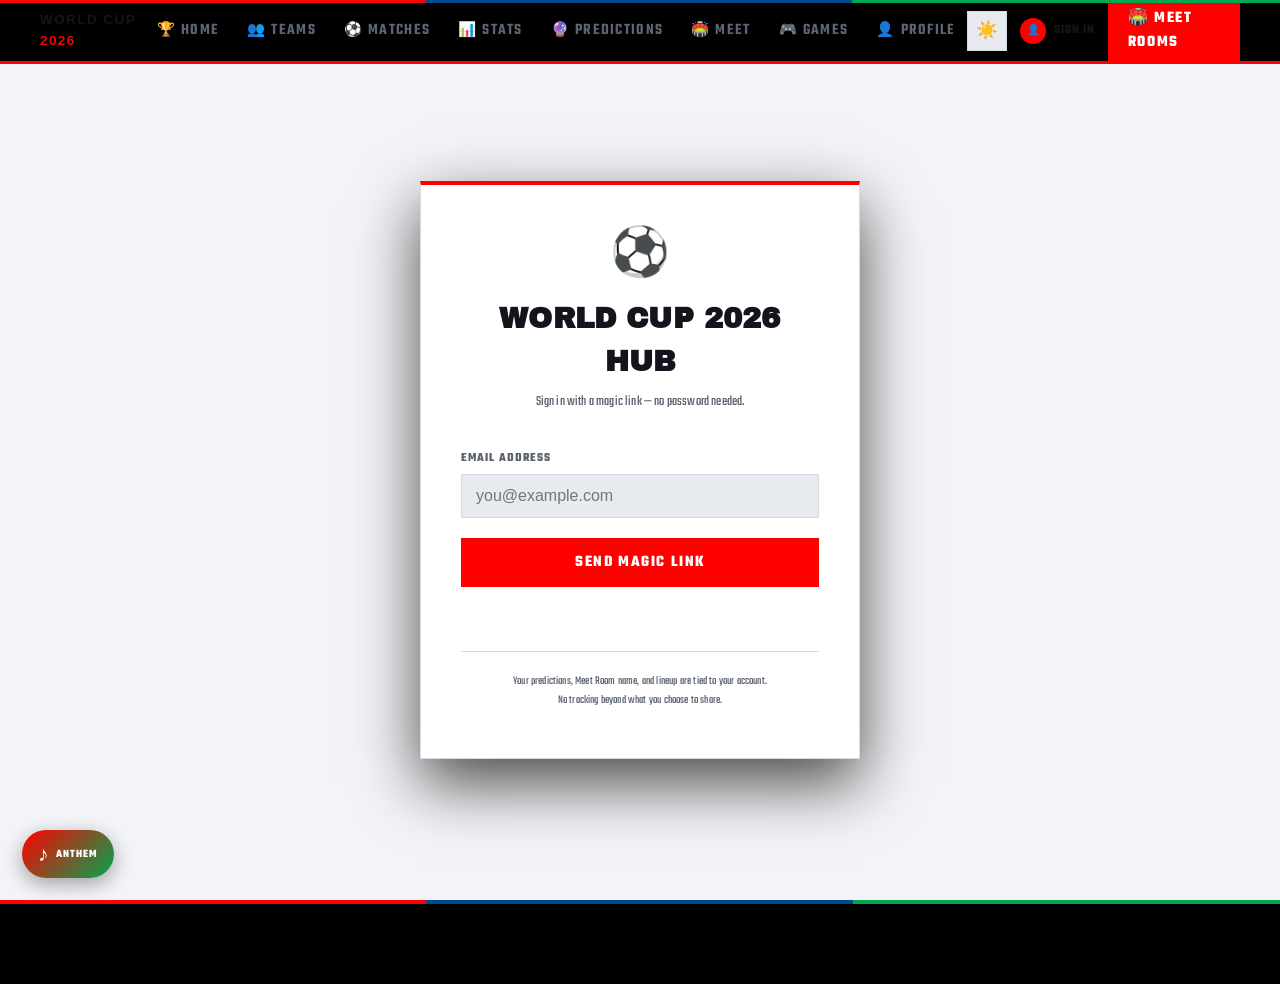
==== commit a0e3a7d9: "Fix auth/profile pages still blank — card-enter never got card-visible auth.html and profile.html we" ====
--- a/auth.html
+++ b/auth.html
@@ -65,6 +65,8 @@
 <script>
 document.addEventListener("DOMContentLoaded", () => {
   buildNav("auth");
+  // Force card-enter elements visible immediately (no scroll observer on this page)
+  document.querySelectorAll(".card-enter").forEach(el => el.classList.add("card-visible"));
 
   // Listen for auth state
   WCAuth.onChange((user, profile) => {
--- a/css/style.css
+++ b/css/style.css
@@ -4578,15 +4578,21 @@
   align-items: center;
   justify-content: center;
   padding: 100px 20px 60px;
+  position: relative;
+  z-index: 1;
 }
 .auth-card {
-  background: var(--bg-card);
+  background: #111;   /* solid — never see-through against bg cycler */
   border: 1px solid var(--border);
   border-top: 4px solid var(--accent);
   padding: 48px 40px;
   width: 100%;
   max-width: 440px;
-}
+  position: relative;
+  z-index: 2;
+  box-shadow: 0 24px 60px rgba(0,0,0,0.7);
+}
+:root[data-theme="light"] .auth-card { background: #fff; }
 .auth-header { text-align: center; margin-bottom: 36px; }
 .auth-badge {
   font-size: 3rem;
@@ -4679,10 +4685,13 @@
    Profile Page
    ============================================================ */
 .profile-hero {
-  background: var(--bg-card);
+  background: #111;
   border-bottom: 1px solid var(--border);
   padding: 100px 40px 40px;
-}
+  position: relative;
+  z-index: 1;
+}
+:root[data-theme="light"] .profile-hero { background: #fff; }
 .profile-hero-inner {
   max-width: 900px;
   margin: 0 auto;
@@ -4741,13 +4750,18 @@
   display: flex;
   flex-direction: column;
   gap: 24px;
+  position: relative;
+  z-index: 1;
 }
 .profile-section {
-  background: var(--bg-card);
+  background: #111;
   border: 1px solid var(--border);
   border-top: 3px solid var(--accent);
   padding: 28px;
-}
+  position: relative;
+  z-index: 1;
+}
+:root[data-theme="light"] .profile-section { background: #fff; }
 .profile-danger { border-top-color: #e74c3c; }
 .profile-section-title {
   font-family: var(--font-head);
